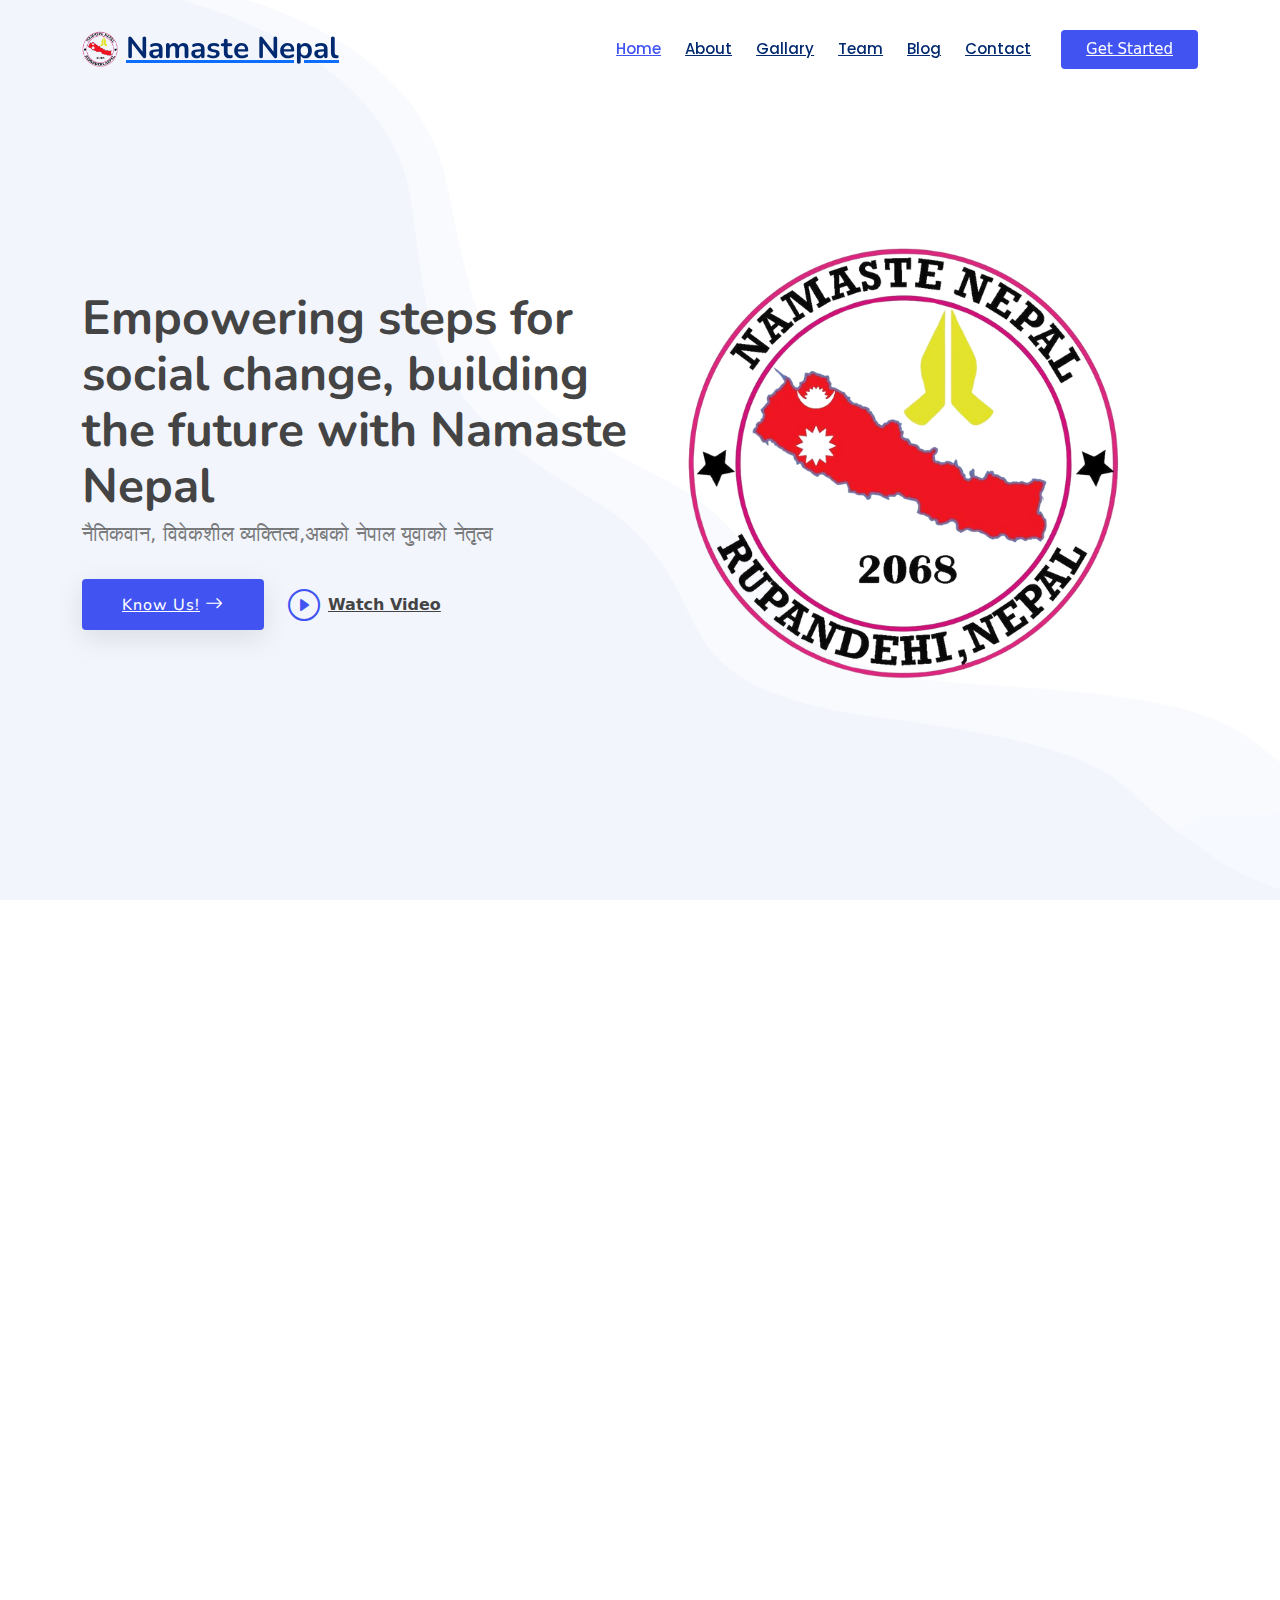
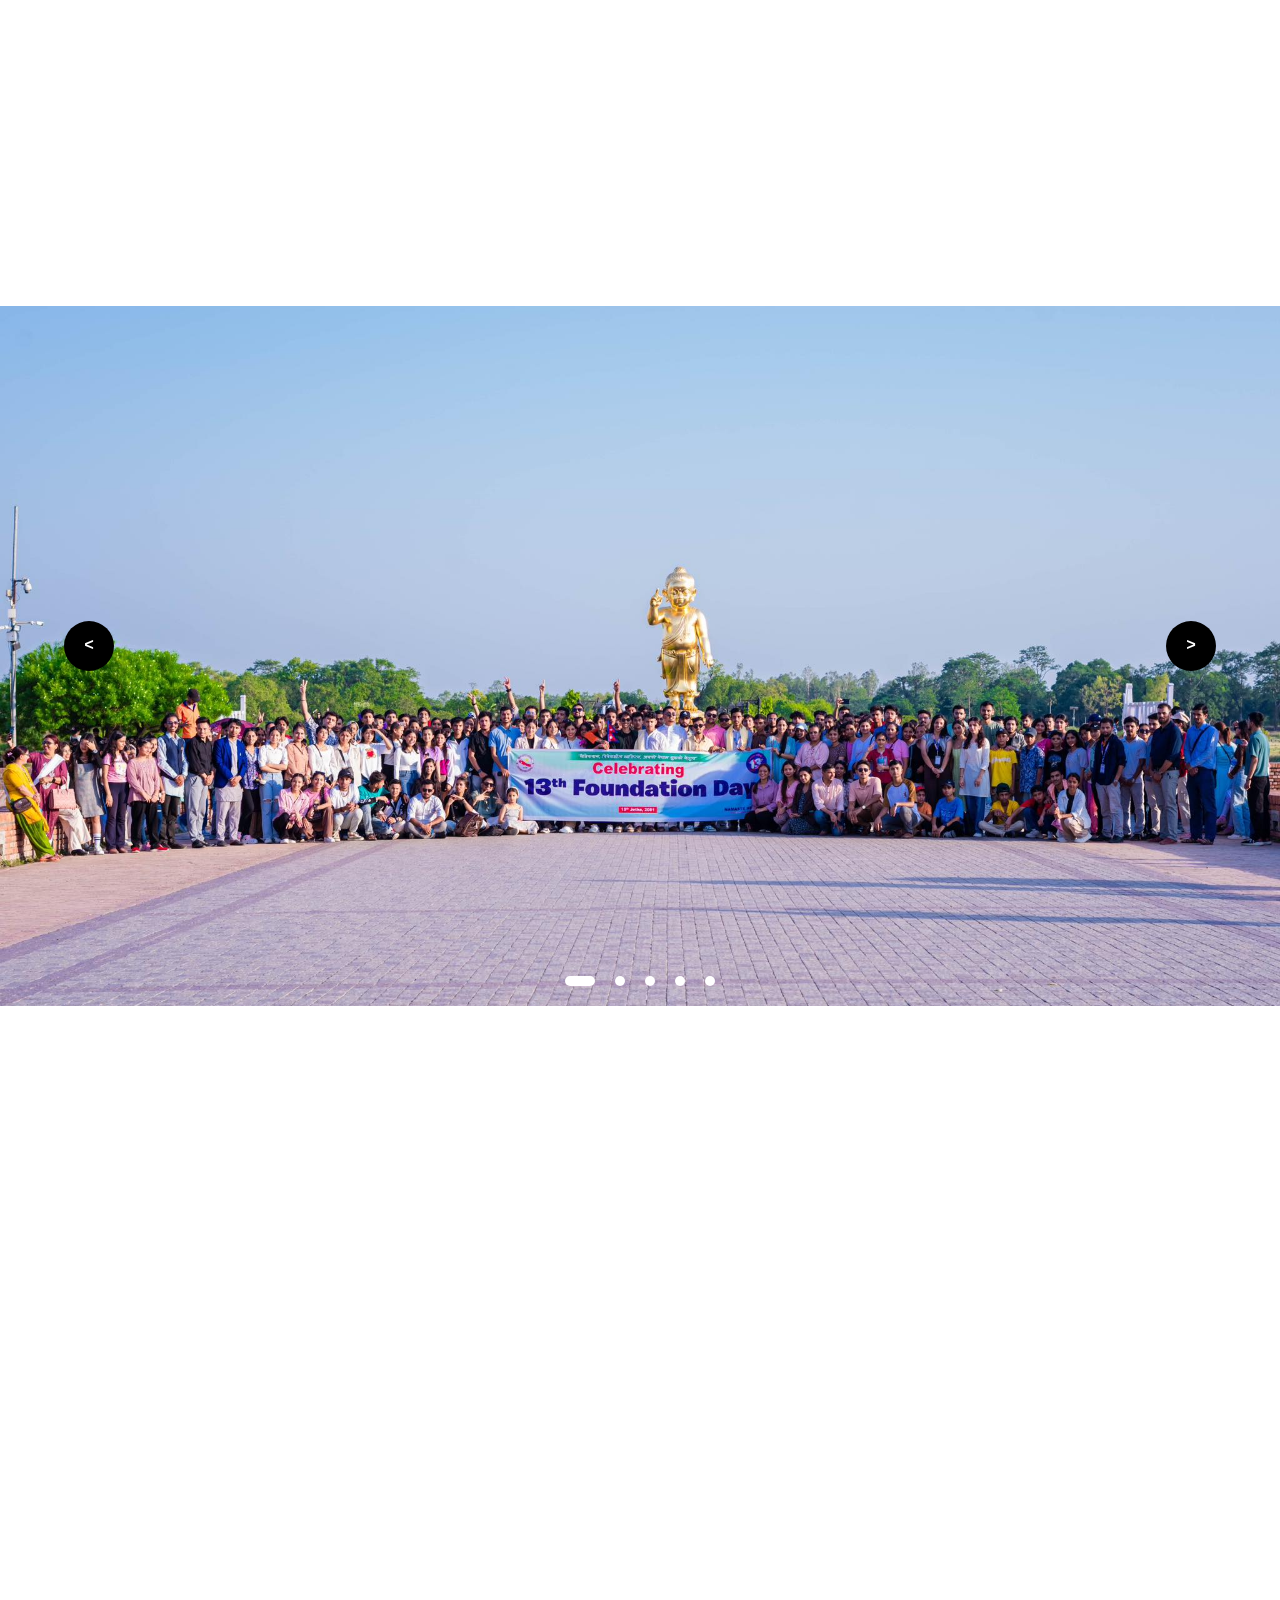
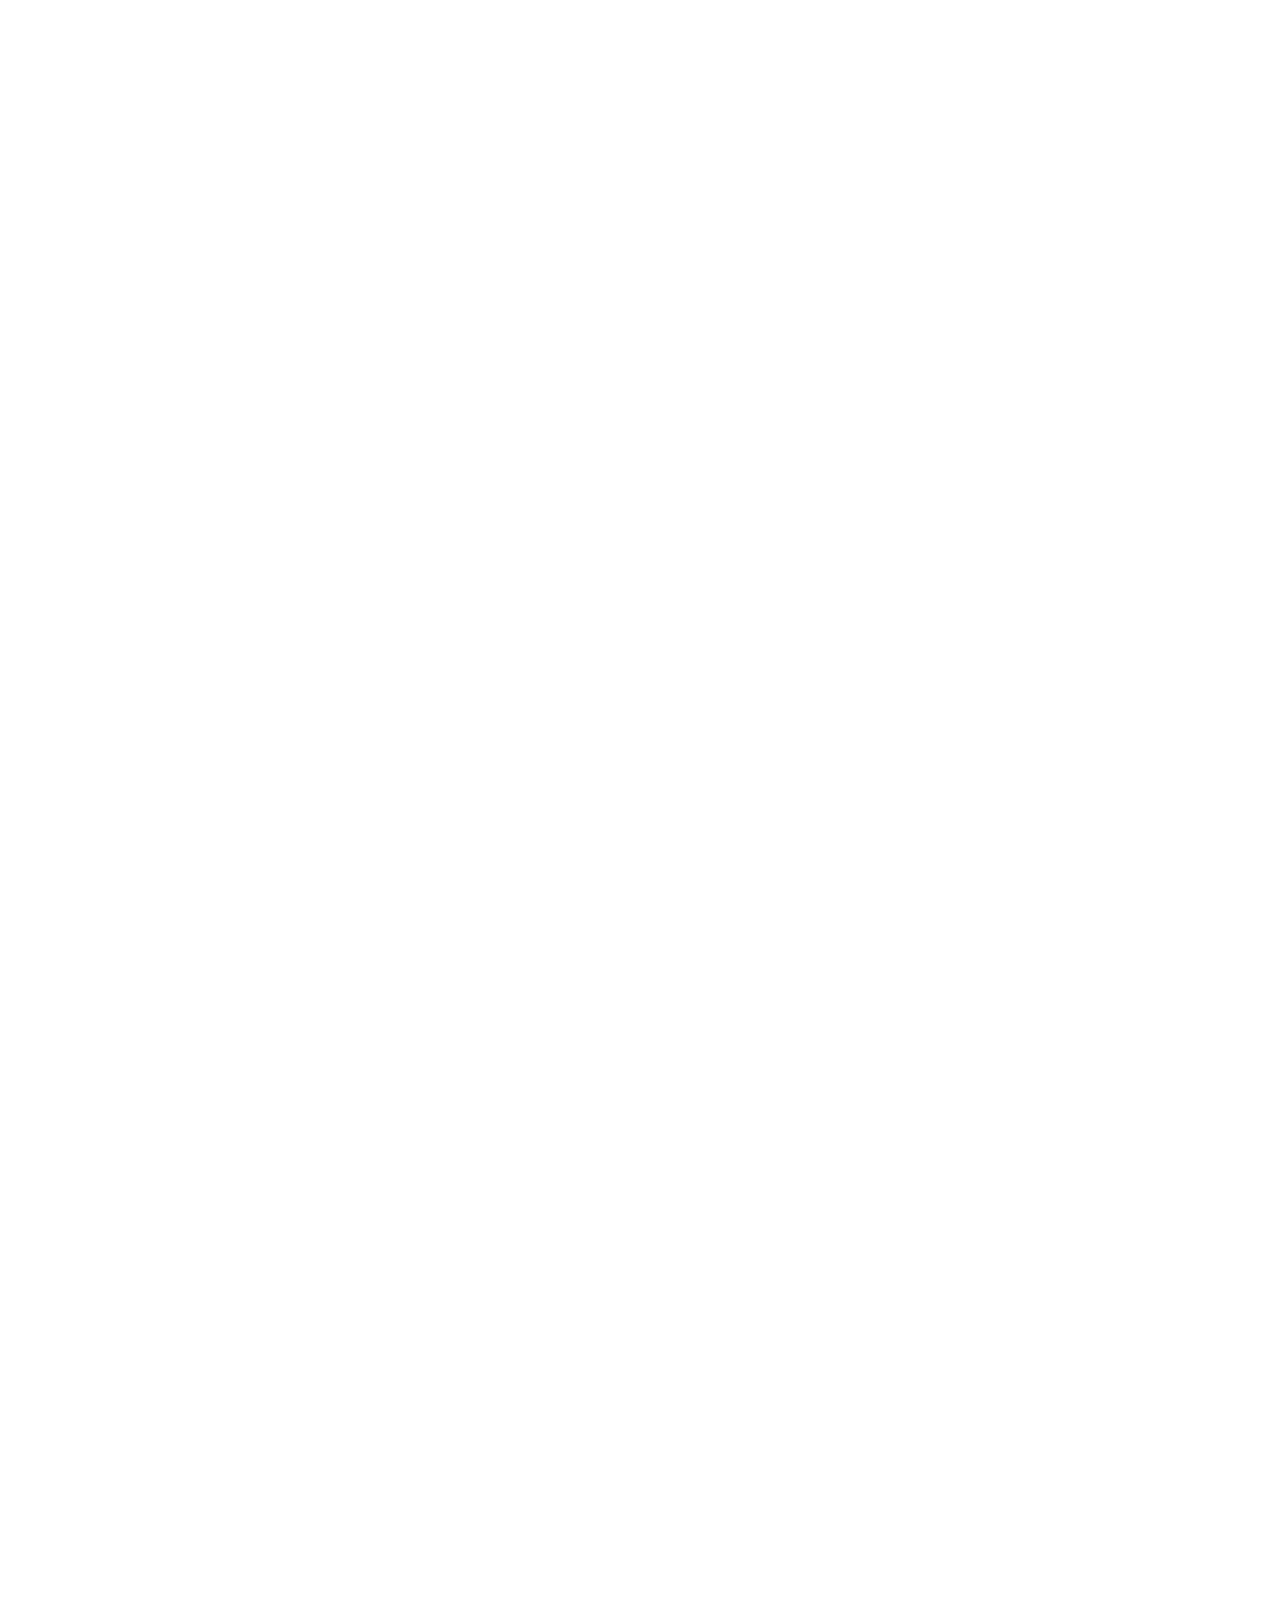
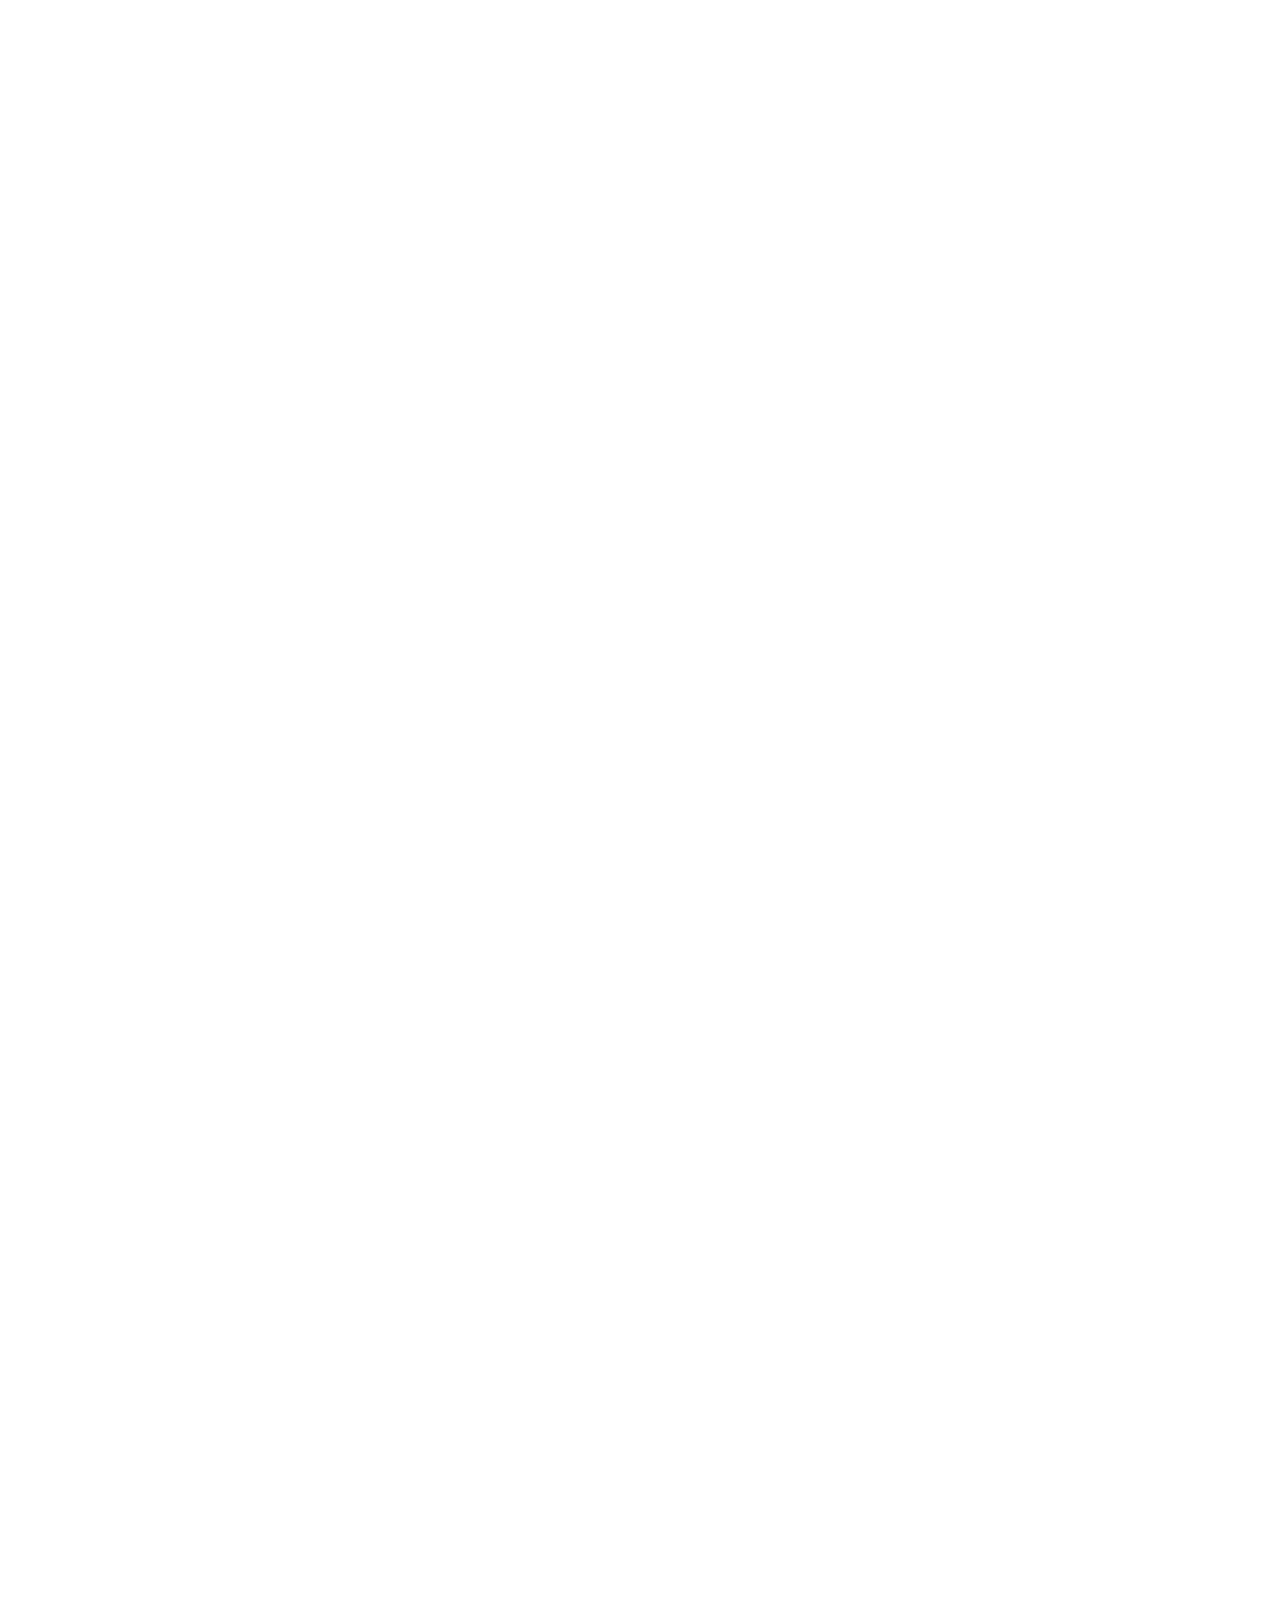
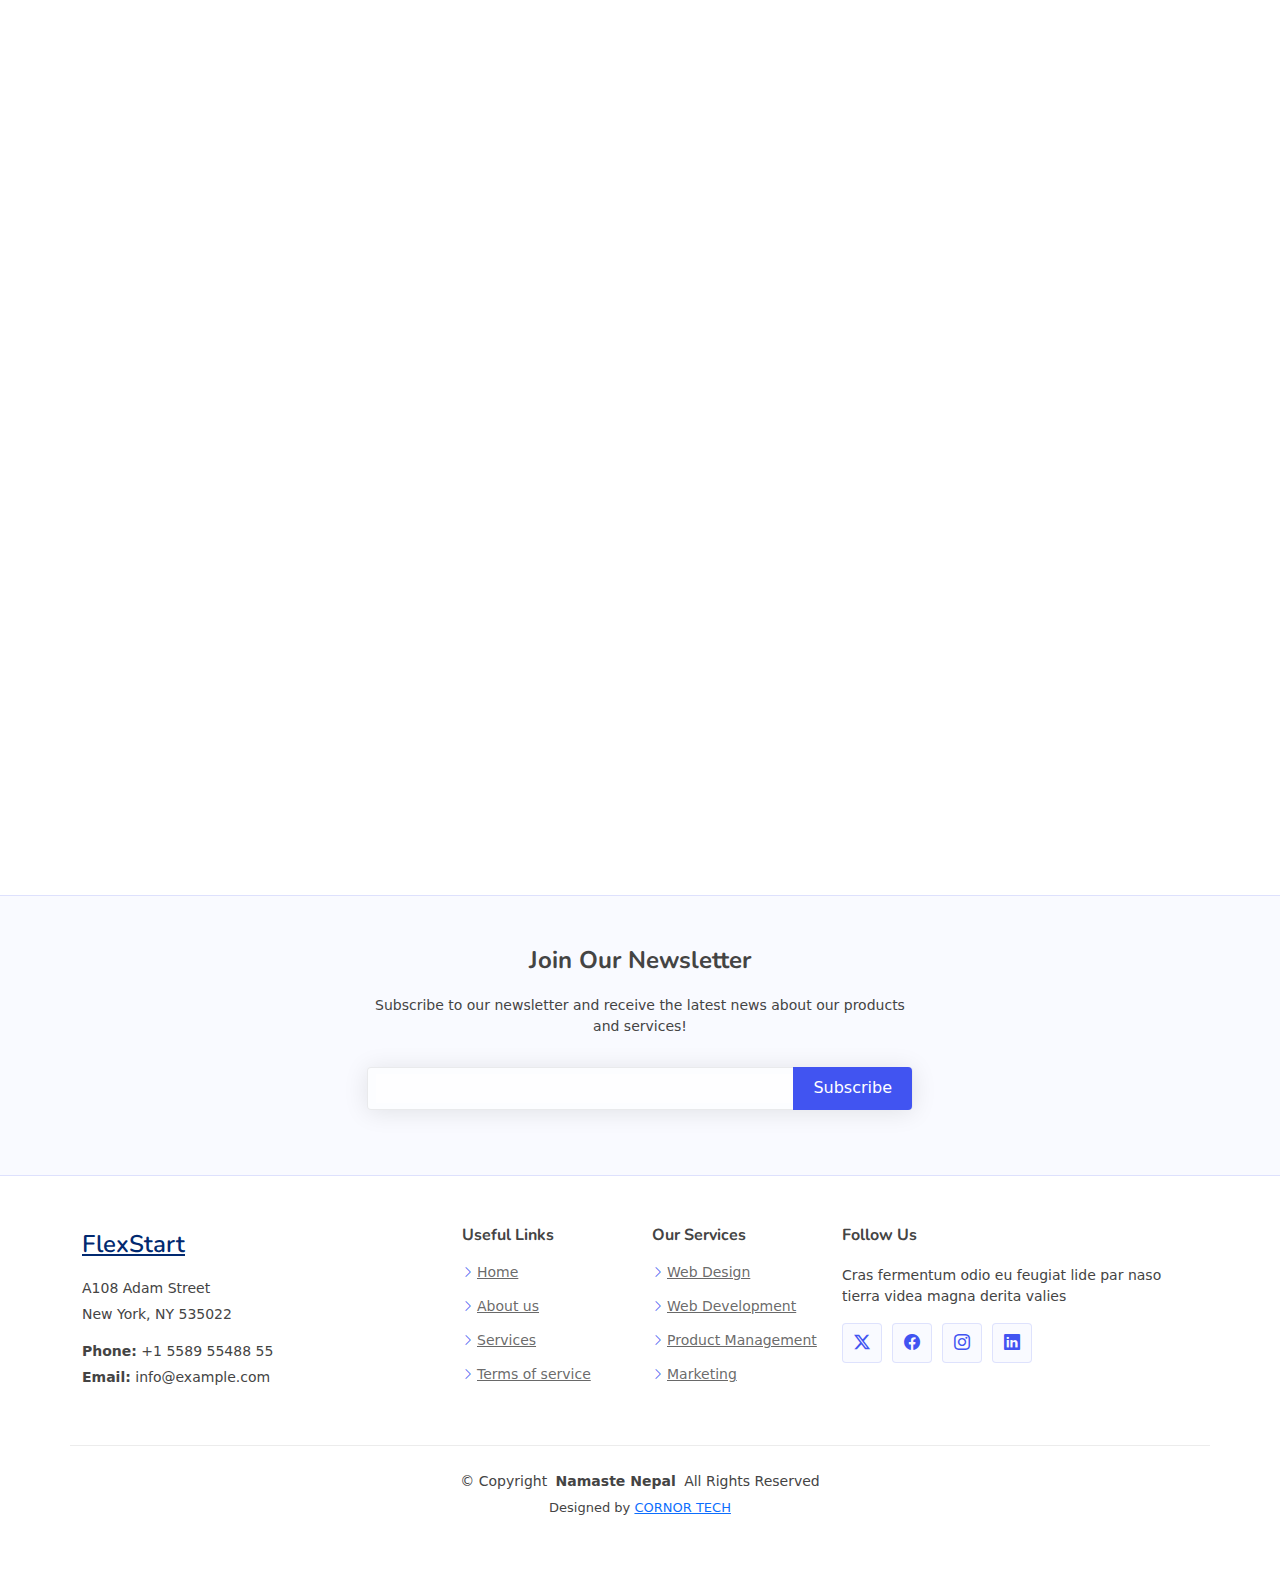
==== index.html @ 4a2095fa "Main" ====
<!DOCTYPE html>
<html lang="en">

<head>
  <meta charset="utf-8">
  <meta content="width=device-width, initial-scale=1.0" name="viewport">
  <title>Namaste Nepal (नमस्ते नेपाल)</title>
  <meta name="description" content="">
  <meta name="keywords" content="">

  <!-- Favicons -->
  <link href="assets/img/Namaste Nepal Transparent.png" rel="icon">
  <link href="assets/img/Namaste Nepal Transparent.png" rel="apple-touch-icon">

  <!-- Fonts -->
  <link href="https://fonts.googleapis.com" rel="preconnect">
  <link href="https://fonts.gstatic.com" rel="preconnect" crossorigin>
  <link rel="preconnect" href="https://fonts.googleapis.com">
<link rel="preconnect" href="https://fonts.gstatic.com" crossorigin>
<link href="https://fonts.googleapis.com/css2?family=Tiro+Devanagari+Sanskrit:ital@0;1&display=swap" rel="stylesheet">
  <link href="https://fonts.googleapis.com/css2?family=Roboto:ital,wght@0,100;0,300;0,400;0,500;0,700;0,900;1,100;1,300;1,400;1,500;1,700;1,900&family=Poppins:ital,wght@0,100;0,200;0,300;0,400;0,500;0,600;0,700;0,800;0,900;1,100;1,200;1,300;1,400;1,500;1,600;1,700;1,800;1,900&family=Nunito:ital,wght@0,200;0,300;0,400;0,500;0,600;0,700;0,800;0,900;1,200;1,300;1,400;1,500;1,600;1,700;1,800;1,900&display=swap" rel="stylesheet">

  <!-- Vendor CSS Files -->
  <link href="assets/vendor/bootstrap/css/bootstrap.min.css" rel="stylesheet">
  <link href="assets/vendor/bootstrap-icons/bootstrap-icons.css" rel="stylesheet">
  <link href="assets/vendor/aos/aos.css" rel="stylesheet">
  <link href="assets/vendor/glightbox/css/glightbox.min.css" rel="stylesheet">
  <link href="assets/vendor/swiper/swiper-bundle.min.css" rel="stylesheet">

  <!-- Main CSS File -->
  <link href="assets/css/main.css" rel="stylesheet">
  <link href="https://cdn.jsdelivr.net/npm/bootstrap@5.3.0/dist/css/bootstrap.min.css" rel="stylesheet">
</head>

<body class="index-page">

  <header id="header" class="header d-flex align-items-center fixed-top">
    <div class="container-fluid container-xl position-relative d-flex align-items-center">

      <a href="index.html" class="logo d-flex align-items-center me-auto">
        <!-- Uncomment the line below if you also wish to use an image logo -->
        <img src="assets/img/Namaste Nepal Transparent.png" alt="">
        <h1 class="sitename">Namaste Nepal</h1>
      </a>

      <nav id="navmenu" class="navmenu">
        <ul>
          <li><a href="#hero" class="active">Home<br></a></li>
          <li><a href="#about">About</a></li>
          <li><a href="#gallary">Gallary</a></li>
          <li><a href="#team">Team</a></li>
          <li><a href="#recent-posts">Blog</a></li>
         
          <li><a href="#contact">Contact</a></li>
        </ul>
        <i class="mobile-nav-toggle d-xl-none bi bi-list"></i>
      </nav>

      <a class="btn-getstarted flex-md-shrink-0" href="index.html#about">Get Started</a>

    </div>
  </header>
  
  <main class="main">

    <!-- Hero Section -->
    <section id="hero" class="hero section">

      <div class="container">
        <div class="row gy-4">
          <div class="col-lg-6 order-2 order-lg-1 d-flex flex-column justify-content-center">
            <h1 data-aos="fade-up">Empowering steps for social change, building the future with Namaste Nepal</h1>
            <p data-aos="fade-up" data-aos-delay="100">नैतिकवान, विवेकशील व्यक्तित्व,अबको नेपाल युवाको नेतृत्व</p>
            <div class="d-flex flex-column flex-md-row" data-aos="fade-up" data-aos-delay="200">
              <a href="#about" class="btn-get-started">Know Us! <i class="bi bi-arrow-right"></i></a>
              <a href="https://www.youtube.com/watch?v=edh68i2-ChY" class="glightbox btn-watch-video d-flex align-items-center justify-content-center ms-0 ms-md-4 mt-4 mt-md-0"><i class="bi bi-play-circle"></i><span>Watch Video</span></a>
            </div>
          </div>
          <div class="col-lg-6 order-1 order-lg-2 hero-img" data-aos="zoom-out">
            <img src="assets/img/Namaste Nepal Main.png" class="img-fluid animated" alt="">
          </div>
        </div>
      </div>

    </section><!-- /Hero Section -->

  
        
    <section id="about" class="about section">

      <div class="container" data-aos="fade-up">
        <div class="row gx-0">

          <div class="col-lg-6 d-flex flex-column justify-content-center" data-aos="fade-up" data-aos-delay="200">
            <div class="content">
              <h3>How we are here?</h3>
              <h2>What's Namaste Nepal's <strong>History</strong> </h2>
              <p>
                Lorem ipsum dolor sit amet, consectetur adipisicing elit. Dicta atque incidunt ducimus facere perferendis voluptas eaque soluta saepe cum a voluptatem, esse reprehenderit omnis repellendus minima delectus! Ea dicta minima minus quis sequi, sint dolorem iste voluptatem distinctio possimus quidem maiores reiciendis. Nemo, odit eius! Culpa optio officiis consequuntur ut!
              </p>
              <div class="text-center text-lg-start">
                <a href="#" class="btn-read-more d-inline-flex align-items-center justify-content-center align-self-center">
                  <span>Read More</span>
                  <i class="bi bi-arrow-right"></i>
                </a>
              </div>
            </div>
          </div>

          <div class="col-lg-6 d-flex align-items-center" data-aos="zoom-out" data-aos-delay="200">
            <img src="assets/img/about.jpg" class="img-fluid" alt="">
          </div>

        </div>
      </div>

    </section><!-- /About Section -->

   

    <!-- Stats Section -->
    <section id="stats" class="stats section">

      <div class="container" data-aos="fade-up" data-aos-delay="100">

        <div class="row gy-4">

          <div class="col-lg-3 col-md-6">
            <div class="stats-item d-flex align-items-center w-100 h-100">
              <i class="bi bi-calendar-event-fill"></i>
              <div>
                <span data-purecounter-start="0" data-purecounter-end="30" data-purecounter-duration="1" class="purecounter"></span>
                <p>Programs Organized</p>
              </div>
            </div>
          </div><!-- End Stats Item -->

          <div class="col-lg-3 col-md-6">
            <div class="stats-item d-flex align-items-center w-100 h-100">
              <i class="bi bi-geo-alt-fill" style="color: #ee6c20;"></i>
              <div>
                <span data-purecounter-start="0" data-purecounter-end="7" data-purecounter-duration="1" class="purecounter"></span>
                <p>All over world!</p>
              </div>
            </div>
          </div><!-- End Stats Item -->

          <div class="col-lg-3 col-md-6">
            <div class="stats-item d-flex align-items-center w-100 h-100">
              <i class="bi bi-headset color-green flex-shrink-0" style="color: #15be56;"></i>
              <div>
                <span data-purecounter-start="0" data-purecounter-end="1463" data-purecounter-duration="1" class="purecounter"></span>
                <p>Years of experience</p>
              </div>
            </div>
          </div><!-- End Stats Item -->

          <div class="col-lg-3 col-md-6">
            <div class="stats-item d-flex align-items-center w-100 h-100">
              <i class="bi bi-people color-pink flex-shrink-0" style="color: #bb0852;"></i>
              <div>
                <span data-purecounter-start="0" data-purecounter-end="15" data-purecounter-duration="1" class="purecounter"></span>
                <p>Club Members</p>
              </div>
            </div>
          </div><!-- End Stats Item -->

        </div>

      </div>

    </section><!-- /Stats Section -->


    <!-- Gallary Section -->

    <section id="gallary" class="Gallary section">

            <!-- Section Title -->
            <div class="container section-title" data-aos="fade-up">
              <h2>Gallary</h2>
              <p>Some gilimpse of our events!<br></p>
            </div><!-- End Section Title -->

    <div class="slider">
      <div class="list">
        <div class="item">
          <img src="assets/img/Gallary/1.jpg" alt="">
      </div>
      <div class="item">
        <img src="assets/img/Gallary/2.jpg" alt="">
    </div>
    <div class="item">
      <img src="assets/img/Gallary/3.jpg" alt="">
  </div>
  <div class="item">
    <img src="assets/img/Gallary/4.jpg" alt="">
</div>
<div class="item">
  <img src="assets/img/Gallary/5.jpg" alt="">
</div>
<div class="item">
  <img src="assets/img/Gallary/6.jpg" alt="">
</div>
<div class="item">
  <img src="assets/img/Gallary/7.jpg" alt="">
</div>
<div class="item">
  <img src="assets/img/Gallary/8.jpg" alt="">
</div>
<div class="item">
  <img src="assets/img/Gallary/9.jpg" alt="">
</div>
<div class="item">
  <img src="assets/img/Gallary/10.jpg" alt="">
</div>

      </div>
      <div class="buttons">
          <button id="prev"> < </button>
          <button id="next"> > </button>
      </div>
      <ul class="dots">
          <li class="active"></li>
          <li></li>
          <li></li>
          <li></li>
          <li></li>
      </ul>
  </div>

  <!-- /Gallary Section -->

    <!-- Features Section -->
    <section id="features" class="features section">

      <!-- Section Title -->
      <div class="container section-title" data-aos="fade-up">
        <h2>Why us!</h2>
        <p>Why Namaste Nepal?<br></p>
      </div><!-- End Section Title -->

      <div class="container">

        <div class="row gy-5">

          <div class="col-xl-6" data-aos="zoom-out" data-aos-delay="100">
            <img src="assets/img/features.png" class="img-fluid" alt="">
          </div>

          <div class="col-xl-6 d-flex">
            <div class="row align-self-center gy-4">

              <div class="col-md-6" data-aos="fade-up" data-aos-delay="200">
                <div class="feature-box d-flex align-items-center">
                  <i class="bi bi-check"></i>
                  <h3>Personal Development </h3>
                </div>
              </div><!-- End Feature Item -->

              <div class="col-md-6" data-aos="fade-up" data-aos-delay="300">
                <div class="feature-box d-flex align-items-center">
                  <i class="bi bi-check"></i>
                  <h3>hello world</h3>
                </div>
              </div><!-- End Feature Item -->

              <div class="col-md-6" data-aos="fade-up" data-aos-delay="400">
                <div class="feature-box d-flex align-items-center">
                  <i class="bi bi-check"></i>
                  <h3>Volup amet volupt</h3>
                </div>
              </div><!-- End Feature Item -->

              <div class="col-md-6" data-aos="fade-up" data-aos-delay="500">
                <div class="feature-box d-flex align-items-center">
                  <i class="bi bi-check"></i>
                  <h3>Rerum omnis sint</h3>
                </div>
              </div><!-- End Feature Item -->

              <div class="col-md-6" data-aos="fade-up" data-aos-delay="600">
                <div class="feature-box d-flex align-items-center">
                  <i class="bi bi-check"></i>
                  <h3>Alias possimus</h3>
                </div>
              </div><!-- End Feature Item -->

              <div class="col-md-6" data-aos="fade-up" data-aos-delay="700">
                <div class="feature-box d-flex align-items-center">
                  <i class="bi bi-check"></i>
                  <h3>Repellendus molli</h3>
                </div>
              </div><!-- End Feature Item -->

            </div>
          </div>

        </div>

      </div>

    </section><!-- /Features Section -->
    <!-- Faq Section -->
    <section id="faq" class="faq section">

      <!-- Section Title -->
      <div class="container section-title" data-aos="fade-up">
        <h2>F.A.Q</h2>
        <p>Frequently Asked Questions</p>
      </div><!-- End Section Title -->

      <div class="container">

        <div class="row">

          <div class="col-lg-6" data-aos="fade-up" data-aos-delay="100">

            <div class="faq-container">

              <div class="faq-item faq-active">
                <h3>Non consectetur a erat nam at lectus urna duis?</h3>
                <div class="faq-content">
                  <p>Feugiat pretium nibh ipsum consequat. Tempus iaculis urna id volutpat lacus laoreet non curabitur gravida. Venenatis lectus magna fringilla urna porttitor rhoncus dolor purus non.</p>
                </div>
                <i class="faq-toggle bi bi-chevron-right"></i>
              </div><!-- End Faq item-->

              <div class="faq-item">
                <h3>Feugiat scelerisque varius morbi enim nunc faucibus a pellentesque?</h3>
                <div class="faq-content">
                  <p>Dolor sit amet consectetur adipiscing elit pellentesque habitant morbi. Id interdum velit laoreet id donec ultrices. Fringilla phasellus faucibus scelerisque eleifend donec pretium. Est pellentesque elit ullamcorper dignissim. Mauris ultrices eros in cursus turpis massa tincidunt dui.</p>
                </div>
                <i class="faq-toggle bi bi-chevron-right"></i>
              </div><!-- End Faq item-->

              <div class="faq-item">
                <h3>Dolor sit amet consectetur adipiscing elit pellentesque?</h3>
                <div class="faq-content">
                  <p>Eleifend mi in nulla posuere sollicitudin aliquam ultrices sagittis orci. Faucibus pulvinar elementum integer enim. Sem nulla pharetra diam sit amet nisl suscipit. Rutrum tellus pellentesque eu tincidunt. Lectus urna duis convallis convallis tellus. Urna molestie at elementum eu facilisis sed odio morbi quis</p>
                </div>
                <i class="faq-toggle bi bi-chevron-right"></i>
              </div><!-- End Faq item-->

            </div>

          </div><!-- End Faq Column-->

          <div class="col-lg-6" data-aos="fade-up" data-aos-delay="200">

            <div class="faq-container">

              <div class="faq-item">
                <h3>Ac odio tempor orci dapibus. Aliquam eleifend mi in nulla?</h3>
                <div class="faq-content">
                  <p>Dolor sit amet consectetur adipiscing elit pellentesque habitant morbi. Id interdum velit laoreet id donec ultrices. Fringilla phasellus faucibus scelerisque eleifend donec pretium. Est pellentesque elit ullamcorper dignissim. Mauris ultrices eros in cursus turpis massa tincidunt dui.</p>
                </div>
                <i class="faq-toggle bi bi-chevron-right"></i>
              </div><!-- End Faq item-->

              <div class="faq-item">
                <h3>Tempus quam pellentesque nec nam aliquam sem et tortor consequat?</h3>
                <div class="faq-content">
                  <p>Molestie a iaculis at erat pellentesque adipiscing commodo. Dignissim suspendisse in est ante in. Nunc vel risus commodo viverra maecenas accumsan. Sit amet nisl suscipit adipiscing bibendum est. Purus gravida quis blandit turpis cursus in</p>
                </div>
                <i class="faq-toggle bi bi-chevron-right"></i>
              </div><!-- End Faq item-->

              <div class="faq-item">
                <h3>Perspiciatis quod quo quos nulla quo illum ullam?</h3>
                <div class="faq-content">
                  <p>Enim ea facilis quaerat voluptas quidem et dolorem. Quis et consequatur non sed in suscipit sequi. Distinctio ipsam dolore et.</p>
                </div>
                <i class="faq-toggle bi bi-chevron-right"></i>
              </div><!-- End Faq item-->

            </div>

          </div><!-- End Faq Column-->

        </div>

      </div>

    </section><!-- /Faq Section -->

    </section><!-- /Portfolio Section -->

    <!-- Testimonials Section -->
    <section id="testimonials" class="testimonials section">

      <!-- Section Title -->
      <div class="container section-title" data-aos="fade-up">
        <h2>Testimonials</h2>
        <p>What they are saying about us<br></p>
      </div><!-- End Section Title -->

      <div class="container" data-aos="fade-up" data-aos-delay="100">

        <div class="swiper init-swiper">
          <script type="application/json" class="swiper-config">
            {
              "loop": true,
              "speed": 600,
              "autoplay": {
                "delay": 5000
              },
              "slidesPerView": "auto",
              "pagination": {
                "el": ".swiper-pagination",
                "type": "bullets",
                "clickable": true
              },
              "breakpoints": {
                "320": {
                  "slidesPerView": 1,
                  "spaceBetween": 40
                },
                "1200": {
                  "slidesPerView": 3,
                  "spaceBetween": 1
                }
              }
            }
          </script>
          <div class="swiper-wrapper">

            <div class="swiper-slide">
              <div class="testimonial-item">
                <div class="stars">
                  <i class="bi bi-star-fill"></i><i class="bi bi-star-fill"></i><i class="bi bi-star-fill"></i><i class="bi bi-star-fill"></i><i class="bi bi-star-fill"></i>
                </div>
                <p>
                  Proin iaculis purus consequat sem cure digni ssim donec porttitora entum suscipit rhoncus. Accusantium quam, ultricies eget id, aliquam eget nibh et. Maecen aliquam, risus at semper.
                </p>
                <div class="profile mt-auto">
                  <img src="assets/img/testimonials/testimonials-1.jpg" class="testimonial-img" alt="">
                  <h3>Saul Goodman</h3>
                  <h4>Ceo &amp; Founder</h4>
                </div>
              </div>
            </div><!-- End testimonial item -->

            <div class="swiper-slide">
              <div class="testimonial-item">
                <div class="stars">
                  <i class="bi bi-star-fill"></i><i class="bi bi-star-fill"></i><i class="bi bi-star-fill"></i><i class="bi bi-star-fill"></i><i class="bi bi-star-fill"></i>
                </div>
                <p>
                  Export tempor illum tamen malis malis eram quae irure esse labore quem cillum quid cillum eram malis quorum velit fore eram velit sunt aliqua noster fugiat irure amet legam anim culpa.
                </p>
                <div class="profile mt-auto">
                  <img src="assets/img/testimonials/testimonials-2.jpg" class="testimonial-img" alt="">
                  <h3>Sara Wilsson</h3>
                  <h4>Designer</h4>
                </div>
              </div>
            </div><!-- End testimonial item -->

            <div class="swiper-slide">
              <div class="testimonial-item">
                <div class="stars">
                  <i class="bi bi-star-fill"></i><i class="bi bi-star-fill"></i><i class="bi bi-star-fill"></i><i class="bi bi-star-fill"></i><i class="bi bi-star-fill"></i>
                </div>
                <p>
                  Enim nisi quem export duis labore cillum quae magna enim sint quorum nulla quem veniam duis minim tempor labore quem eram duis noster aute amet eram fore quis sint minim.
                </p>
                <div class="profile mt-auto">
                  <img src="assets/img/testimonials/testimonials-3.jpg" class="testimonial-img" alt="">
                  <h3>Jena Karlis</h3>
                  <h4>Store Owner</h4>
                </div>
              </div>
            </div><!-- End testimonial item -->

            <div class="swiper-slide">
              <div class="testimonial-item">
                <div class="stars">
                  <i class="bi bi-star-fill"></i><i class="bi bi-star-fill"></i><i class="bi bi-star-fill"></i><i class="bi bi-star-fill"></i><i class="bi bi-star-fill"></i>
                </div>
                <p>
                  Fugiat enim eram quae cillum dolore dolor amet nulla culpa multos export minim fugiat minim velit minim dolor enim duis veniam ipsum anim magna sunt elit fore quem dolore labore illum veniam.
                </p>
                <div class="profile mt-auto">
                  <img src="assets/img/testimonials/testimonials-4.jpg" class="testimonial-img" alt="">
                  <h3>Matt Brandon</h3>
                  <h4>Freelancer</h4>
                </div>
              </div>
            </div><!-- End testimonial item -->

            <div class="swiper-slide">
              <div class="testimonial-item">
                <div class="stars">
                  <i class="bi bi-star-fill"></i><i class="bi bi-star-fill"></i><i class="bi bi-star-fill"></i><i class="bi bi-star-fill"></i><i class="bi bi-star-fill"></i>
                </div>
                <p>
                  Quis quorum aliqua sint quem legam fore sunt eram irure aliqua veniam tempor noster veniam enim culpa labore duis sunt culpa nulla illum cillum fugiat legam esse veniam culpa fore nisi cillum quid.
                </p>
                <div class="profile mt-auto">
                  <img src="assets/img/testimonials/testimonials-5.jpg" class="testimonial-img" alt="">
                  <h3>John Larson</h3>
                  <h4>Entrepreneur</h4>
                </div>
              </div>
            </div><!-- End testimonial item -->

          </div>
          <div class="swiper-pagination"></div>
        </div>

      </div>

    </section><!-- /Testimonials Section -->

    <!-- Team Section -->
    <section id="team" class="team section">

      <!-- Section Title -->
      <div class="container section-title" data-aos="fade-up">
        <h2>Team</h2>
        <p>Our hard working team</p>
      </div><!-- End Section Title -->

      <div class="container">

        <div class="row gy-4">

          <div class="col-lg-3 col-md-6 d-flex align-items-stretch" data-aos="fade-up" data-aos-delay="100">
            <div class="team-member">
              <div class="member-img">
                <img src="assets/img/team/team-1.jpg" class="img-fluid" alt="">
                <div class="social">
                  <a href=""><i class="bi bi-twitter-x"></i></a>
                  <a href=""><i class="bi bi-facebook"></i></a>
                  <a href=""><i class="bi bi-instagram"></i></a>
                  <a href=""><i class="bi bi-linkedin"></i></a>
                </div>
              </div>
              <div class="member-info">
                <h4>Walter White</h4>
                <span>Chief Executive Officer</span>
                <p>Velit aut quia fugit et et. Dolorum ea voluptate vel tempore tenetur ipsa quae aut. Ipsum exercitationem iure minima enim corporis et voluptate.</p>
              </div>
            </div>
          </div><!-- End Team Member -->

          <div class="col-lg-3 col-md-6 d-flex align-items-stretch" data-aos="fade-up" data-aos-delay="200">
            <div class="team-member">
              <div class="member-img">
                <img src="assets/img/team/team-2.jpg" class="img-fluid" alt="">
                <div class="social">
                  <a href=""><i class="bi bi-twitter-x"></i></a>
                  <a href=""><i class="bi bi-facebook"></i></a>
                  <a href=""><i class="bi bi-instagram"></i></a>
                  <a href=""><i class="bi bi-linkedin"></i></a>
                </div>
              </div>
              <div class="member-info">
                <h4>Sarah Jhonson</h4>
                <span>Product Manager</span>
                <p>Quo esse repellendus quia id. Est eum et accusantium pariatur fugit nihil minima suscipit corporis. Voluptate sed quas reiciendis animi neque sapiente.</p>
              </div>
            </div>
          </div><!-- End Team Member -->

          <div class="col-lg-3 col-md-6 d-flex align-items-stretch" data-aos="fade-up" data-aos-delay="300">
            <div class="team-member">
              <div class="member-img">
                <img src="assets/img/team/team-3.jpg" class="img-fluid" alt="">
                <div class="social">
                  <a href=""><i class="bi bi-twitter-x"></i></a>
                  <a href=""><i class="bi bi-facebook"></i></a>
                  <a href=""><i class="bi bi-instagram"></i></a>
                  <a href=""><i class="bi bi-linkedin"></i></a>
                </div>
              </div>
              <div class="member-info">
                <h4>William Anderson</h4>
                <span>CTO</span>
                <p>Vero omnis enim consequatur. Voluptas consectetur unde qui molestiae deserunt. Voluptates enim aut architecto porro aspernatur molestiae modi.</p>
              </div>
            </div>
          </div><!-- End Team Member -->

          <div class="col-lg-3 col-md-6 d-flex align-items-stretch" data-aos="fade-up" data-aos-delay="400">
            <div class="team-member">
              <div class="member-img">
                <img src="assets/img/team/team-4.jpg" class="img-fluid" alt="">
                <div class="social">
                  <a href=""><i class="bi bi-twitter-x"></i></a>
                  <a href=""><i class="bi bi-facebook"></i></a>
                  <a href=""><i class="bi bi-instagram"></i></a>
                  <a href=""><i class="bi bi-linkedin"></i></a>
                </div>
              </div>
              <div class="member-info">
                <h4>Amanda Jepson</h4>
                <span>Accountant</span>
                <p>Rerum voluptate non adipisci animi distinctio et deserunt amet voluptas. Quia aut aliquid doloremque ut possimus ipsum officia.</p>
              </div>
            </div>
          </div><!-- End Team Member -->

        </div>

      </div>

    </section><!-- /Team Section -->

    <!-- Clients Section -->
    <section id="clients" class="clients section">

      <!-- Section Title -->
      <div class="container section-title" data-aos="fade-up">
        <h2>Clients</h2>
        <p>We work with best clients<br></p>
      </div><!-- End Section Title -->

      <div class="container" data-aos="fade-up" data-aos-delay="100">

        <div class="swiper init-swiper">
          <script type="application/json" class="swiper-config">
            {
              "loop": true,
              "speed": 600,
              "autoplay": {
                "delay": 5000
              },
              "slidesPerView": "auto",
              "pagination": {
                "el": ".swiper-pagination",
                "type": "bullets",
                "clickable": true
              },
              "breakpoints": {
                "320": {
                  "slidesPerView": 2,
                  "spaceBetween": 40
                },
                "480": {
                  "slidesPerView": 3,
                  "spaceBetween": 60
                },
                "640": {
                  "slidesPerView": 4,
                  "spaceBetween": 80
                },
                "992": {
                  "slidesPerView": 6,
                  "spaceBetween": 120
                }
              }
            }
          </script>
          <div class="swiper-wrapper align-items-center">
            <div class="swiper-slide"><img src="assets/img/clients/client-1.png" class="img-fluid" alt=""></div>
            <div class="swiper-slide"><img src="assets/img/clients/client-2.png" class="img-fluid" alt=""></div>
            <div class="swiper-slide"><img src="assets/img/clients/client-3.png" class="img-fluid" alt=""></div>
            <div class="swiper-slide"><img src="assets/img/clients/client-4.png" class="img-fluid" alt=""></div>
            <div class="swiper-slide"><img src="assets/img/clients/client-5.png" class="img-fluid" alt=""></div>
            <div class="swiper-slide"><img src="assets/img/clients/client-6.png" class="img-fluid" alt=""></div>
            <div class="swiper-slide"><img src="assets/img/clients/client-7.png" class="img-fluid" alt=""></div>
            <div class="swiper-slide"><img src="assets/img/clients/client-8.png" class="img-fluid" alt=""></div>
          </div>
          <div class="swiper-pagination"></div>
        </div>

      </div>

    </section><!-- /Clients Section -->

    <!-- Recent Posts Section -->
    <section id="recent-posts" class="recent-posts section">

      <!-- Section Title -->
      <div class="container section-title" data-aos="fade-up">
        <h2>Recent Posts</h2>
        <p>Recent posts form our Blog</p>
      </div><!-- End Section Title -->

      <div class="container">

        <div class="row gy-5">

          <div class="col-xl-4 col-md-6">
            <div class="post-item position-relative h-100" data-aos="fade-up" data-aos-delay="100">

              <div class="post-img position-relative overflow-hidden">
                <img src="assets/img/blog/blog-1.jpg" class="img-fluid" alt="">
                <span class="post-date">December 12</span>
              </div>

              <div class="post-content d-flex flex-column">

                <h3 class="post-title">Eum ad dolor et. Autem aut fugiat debitis</h3>

                <div class="meta d-flex align-items-center">
                  <div class="d-flex align-items-center">
                    <i class="bi bi-person"></i> <span class="ps-2">Julia Parker</span>
                  </div>
                  <span class="px-3 text-black-50">/</span>
                  <div class="d-flex align-items-center">
                    <i class="bi bi-folder2"></i> <span class="ps-2">Politics</span>
                  </div>
                </div>

                <hr>

                <a href="blog-details.html" class="readmore stretched-link"><span>Read More</span><i class="bi bi-arrow-right"></i></a>

              </div>

            </div>
          </div><!-- End post item -->

          <div class="col-xl-4 col-md-6">
            <div class="post-item position-relative h-100" data-aos="fade-up" data-aos-delay="200">

              <div class="post-img position-relative overflow-hidden">
                <img src="assets/img/blog/blog-2.jpg" class="img-fluid" alt="">
                <span class="post-date">July 17</span>
              </div>

              <div class="post-content d-flex flex-column">

                <h3 class="post-title">Et repellendus molestiae qui est sed omnis</h3>

                <div class="meta d-flex align-items-center">
                  <div class="d-flex align-items-center">
                    <i class="bi bi-person"></i> <span class="ps-2">Mario Douglas</span>
                  </div>
                  <span class="px-3 text-black-50">/</span>
                  <div class="d-flex align-items-center">
                    <i class="bi bi-folder2"></i> <span class="ps-2">Sports</span>
                  </div>
                </div>

                <hr>

                <a href="blog-details.html" class="readmore stretched-link"><span>Read More</span><i class="bi bi-arrow-right"></i></a>

              </div>

            </div>
          </div><!-- End post item -->

          <div class="col-xl-4 col-md-6" data-aos="fade-up" data-aos-delay="300">
            <div class="post-item position-relative h-100">

              <div class="post-img position-relative overflow-hidden">
                <img src="assets/img/blog/blog-3.jpg" class="img-fluid" alt="">
                <span class="post-date">September 05</span>
              </div>

              <div class="post-content d-flex flex-column">

                <h3 class="post-title">Quia assumenda est et veritati tirana ploder</h3>

                <div class="meta d-flex align-items-center">
                  <div class="d-flex align-items-center">
                    <i class="bi bi-person"></i> <span class="ps-2">Lisa Hunter</span>
                  </div>
                  <span class="px-3 text-black-50">/</span>
                  <div class="d-flex align-items-center">
                    <i class="bi bi-folder2"></i> <span class="ps-2">Economics</span>
                  </div>
                </div>

                <hr>

                <a href="blog-details.html" class="readmore stretched-link"><span>Read More</span><i class="bi bi-arrow-right"></i></a>

              </div>

            </div>
          </div><!-- End post item -->

        </div>

      </div>

    </section><!-- /Recent Posts Section -->

    <!-- Contact Section -->
    <section id="contact" class="contact section">

      <!-- Section Title -->
      <div class="container section-title" data-aos="fade-up">
        <h2>Contact</h2>
        <p>Contact Us</p>
      </div><!-- End Section Title -->

      <div class="container" data-aos="fade-up" data-aos-delay="100">

        <div class="row gy-4">

          <div class="col-lg-6">

            <div class="row gy-4">
              <div class="col-md-6">
                <div class="info-item" data-aos="fade" data-aos-delay="200">
                  <i class="bi bi-geo-alt"></i>
                  <h3>Address</h3>
                  <p>A108 Adam Street</p>
                  <p>New York, NY 535022</p>
                </div>
              </div><!-- End Info Item -->

              <div class="col-md-6">
                <div class="info-item" data-aos="fade" data-aos-delay="300">
                  <i class="bi bi-telephone"></i>
                  <h3>Call Us</h3>
                  <p>+1 5589 55488 55</p>
                  <p>+1 6678 254445 41</p>
                </div>
              </div><!-- End Info Item -->

              <div class="col-md-6">
                <div class="info-item" data-aos="fade" data-aos-delay="400">
                  <i class="bi bi-envelope"></i>
                  <h3>Email Us</h3>
                  <p>info@example.com</p>
                  <p>contact@example.com</p>
                </div>
              </div><!-- End Info Item -->

              <div class="col-md-6">
                <div class="info-item" data-aos="fade" data-aos-delay="500">
                  <i class="bi bi-clock"></i>
                  <h3>Open Hours</h3>
                  <p>Monday - Friday</p>
                  <p>9:00AM - 05:00PM</p>
                </div>
              </div><!-- End Info Item -->

            </div>

          </div>

          <div class="col-lg-6">
            <form action="forms/contact.php" method="post" class="php-email-form" data-aos="fade-up" data-aos-delay="200">
              <div class="row gy-4">

                <div class="col-md-6">
                  <input type="text" name="name" class="form-control" placeholder="Your Name" required="">
                </div>

                <div class="col-md-6 ">
                  <input type="email" class="form-control" name="email" placeholder="Your Email" required="">
                </div>

                <div class="col-12">
                  <input type="text" class="form-control" name="subject" placeholder="Subject" required="">
                </div>

                <div class="col-12">
                  <textarea class="form-control" name="message" rows="6" placeholder="Message" required=""></textarea>
                </div>

                <div class="col-12 text-center">
                  <div class="loading">Loading</div>
                  <div class="error-message"></div>
                  <div class="sent-message">Your message has been sent. Thank you!</div>

                  <button type="submit">Send Message</button>
                </div>

              </div>
            </form>
          </div><!-- End Contact Form -->

        </div>

      </div>

    </section><!-- /Contact Section -->

  </main>

  <footer id="footer" class="footer">

    <div class="footer-newsletter">
      <div class="container">
        <div class="row justify-content-center text-center">
          <div class="col-lg-6">
            <h4>Join Our Newsletter</h4>
            <p>Subscribe to our newsletter and receive the latest news about our products and services!</p>
            <form action="forms/newsletter.php" method="post" class="php-email-form">
              <div class="newsletter-form"><input type="email" name="email"><input type="submit" value="Subscribe"></div>
              <div class="loading">Loading</div>
              <div class="error-message"></div>
              <div class="sent-message">Your subscription request has been sent. Thank you!</div>
            </form>
          </div>
        </div>
      </div>
    </div>

    <div class="container footer-top">
      <div class="row gy-4">
        <div class="col-lg-4 col-md-6 footer-about">
          <a href="index.html" class="d-flex align-items-center">
            <span class="sitename">FlexStart</span>
          </a>
          <div class="footer-contact pt-3">
            <p>A108 Adam Street</p>
            <p>New York, NY 535022</p>
            <p class="mt-3"><strong>Phone:</strong> <span>+1 5589 55488 55</span></p>
            <p><strong>Email:</strong> <span>info@example.com</span></p>
          </div>
        </div>

        <div class="col-lg-2 col-md-3 footer-links">
          <h4>Useful Links</h4>
          <ul>
            <li><i class="bi bi-chevron-right"></i> <a href="#">Home</a></li>
            <li><i class="bi bi-chevron-right"></i> <a href="#">About us</a></li>
            <li><i class="bi bi-chevron-right"></i> <a href="#">Services</a></li>
            <li><i class="bi bi-chevron-right"></i> <a href="#">Terms of service</a></li>
          </ul>
        </div>

        <div class="col-lg-2 col-md-3 footer-links">
          <h4>Our Services</h4>
          <ul>
            <li><i class="bi bi-chevron-right"></i> <a href="#">Web Design</a></li>
            <li><i class="bi bi-chevron-right"></i> <a href="#">Web Development</a></li>
            <li><i class="bi bi-chevron-right"></i> <a href="#">Product Management</a></li>
            <li><i class="bi bi-chevron-right"></i> <a href="#">Marketing</a></li>
          </ul>
        </div>

        <div class="col-lg-4 col-md-12">
          <h4>Follow Us</h4>
          <p>Cras fermentum odio eu feugiat lide par naso tierra videa magna derita valies</p>
          <div class="social-links d-flex">
            <a href=""><i class="bi bi-twitter-x"></i></a>
            <a href=""><i class="bi bi-facebook"></i></a>
            <a href=""><i class="bi bi-instagram"></i></a>
            <a href=""><i class="bi bi-linkedin"></i></a>
          </div>
        </div>

      </div>
    </div>

    <div class="container copyright text-center mt-4">
      <p>© <span>Copyright</span> <strong class="px-1 sitename">Namaste Nepal</strong> <span>All Rights Reserved</span></p>
      <div class="credits">
        
        Designed by <a href="https://www.facebook.com/cornortech"> CORNOR TECH</a>
      </div>
    </div>

  </footer>

  <!-- Scroll Top -->
  <a href="#" id="scroll-top" class="scroll-top d-flex align-items-center justify-content-center"><i class="bi bi-arrow-up-short"></i></a>

  <!-- Vendor JS Files -->
  <script src="assets/vendor/bootstrap/js/bootstrap.bundle.min.js"></script>
  <script src="assets/vendor/php-email-form/validate.js"></script>
  <script src="assets/vendor/aos/aos.js"></script>
  <script src="assets/vendor/glightbox/js/glightbox.min.js"></script>
  <script src="assets/vendor/purecounter/purecounter_vanilla.js"></script>
  <script src="assets/vendor/imagesloaded/imagesloaded.pkgd.min.js"></script>
  <script src="assets/vendor/isotope-layout/isotope.pkgd.min.js"></script>
  <script src="assets/vendor/swiper/swiper-bundle.min.js"></script>

  <!-- Main JS File -->
  <script src="assets/js/main.js"></script>

</body>

</html>
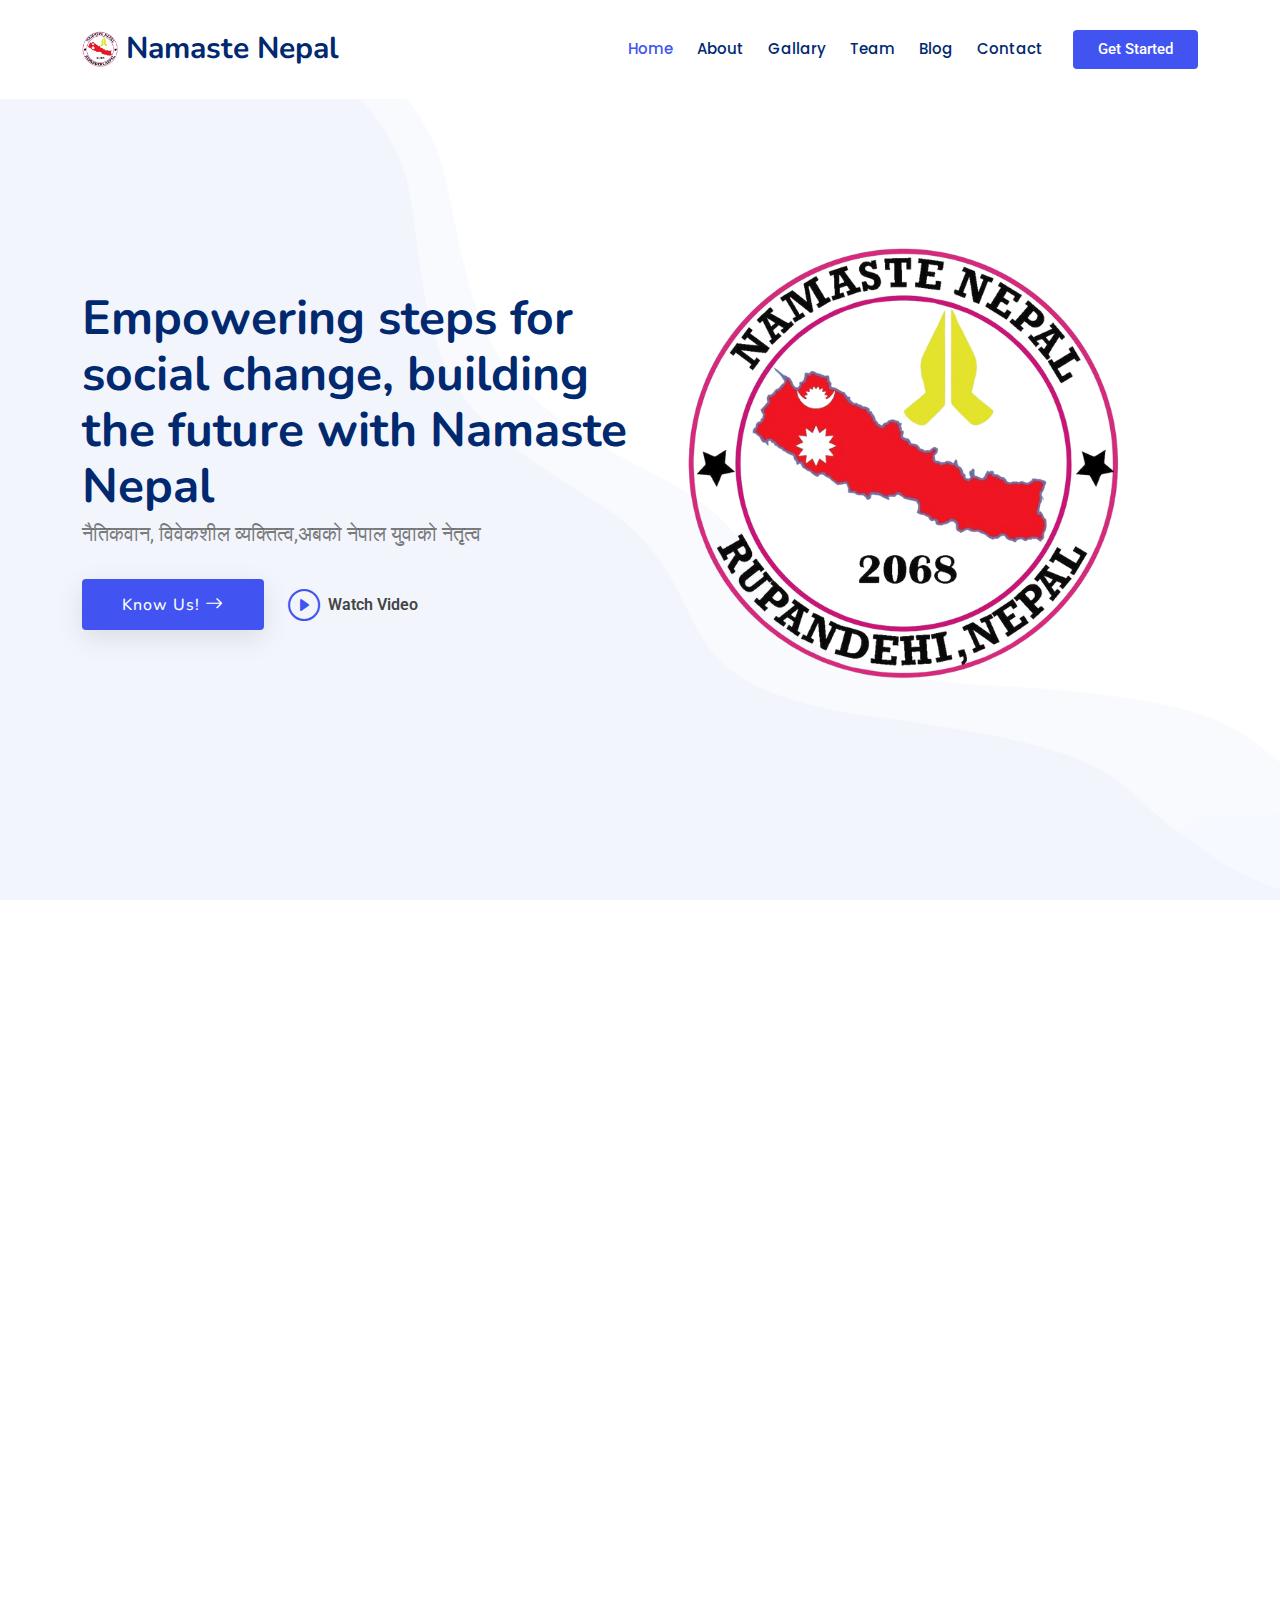
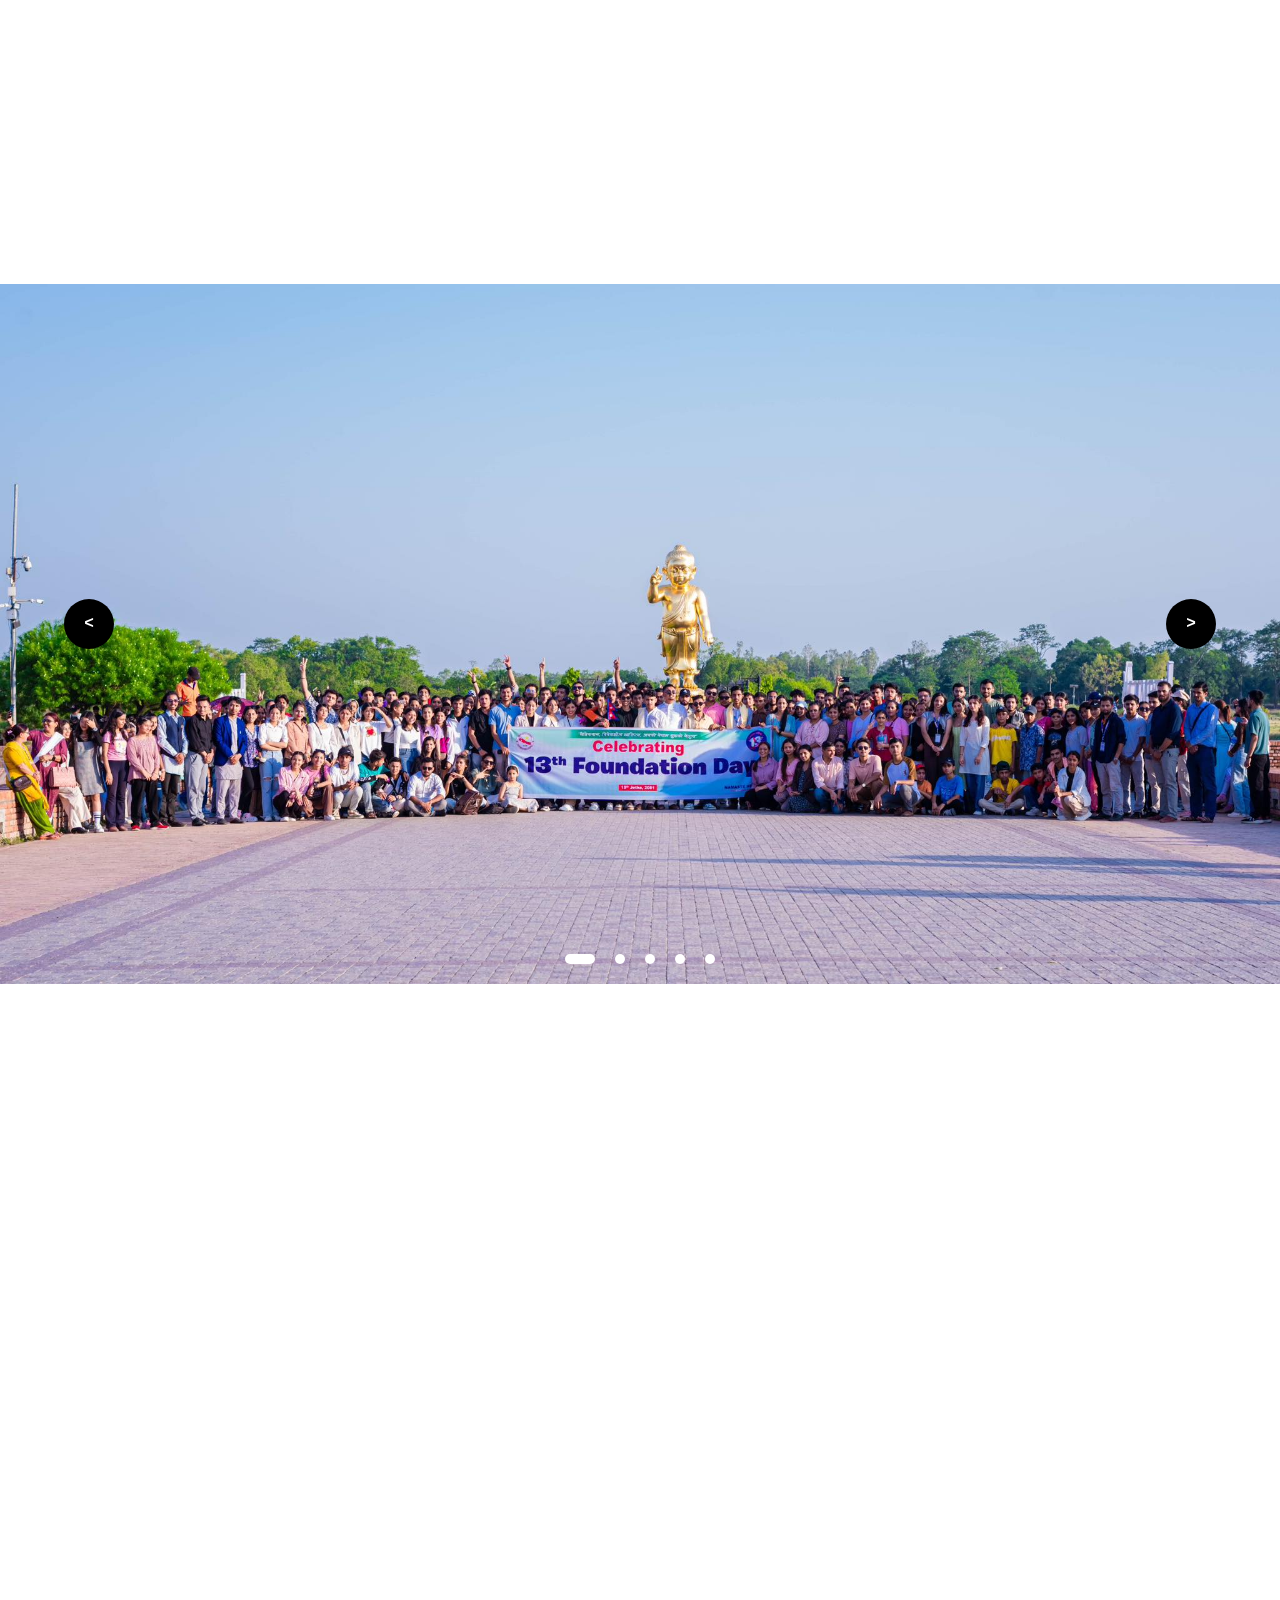
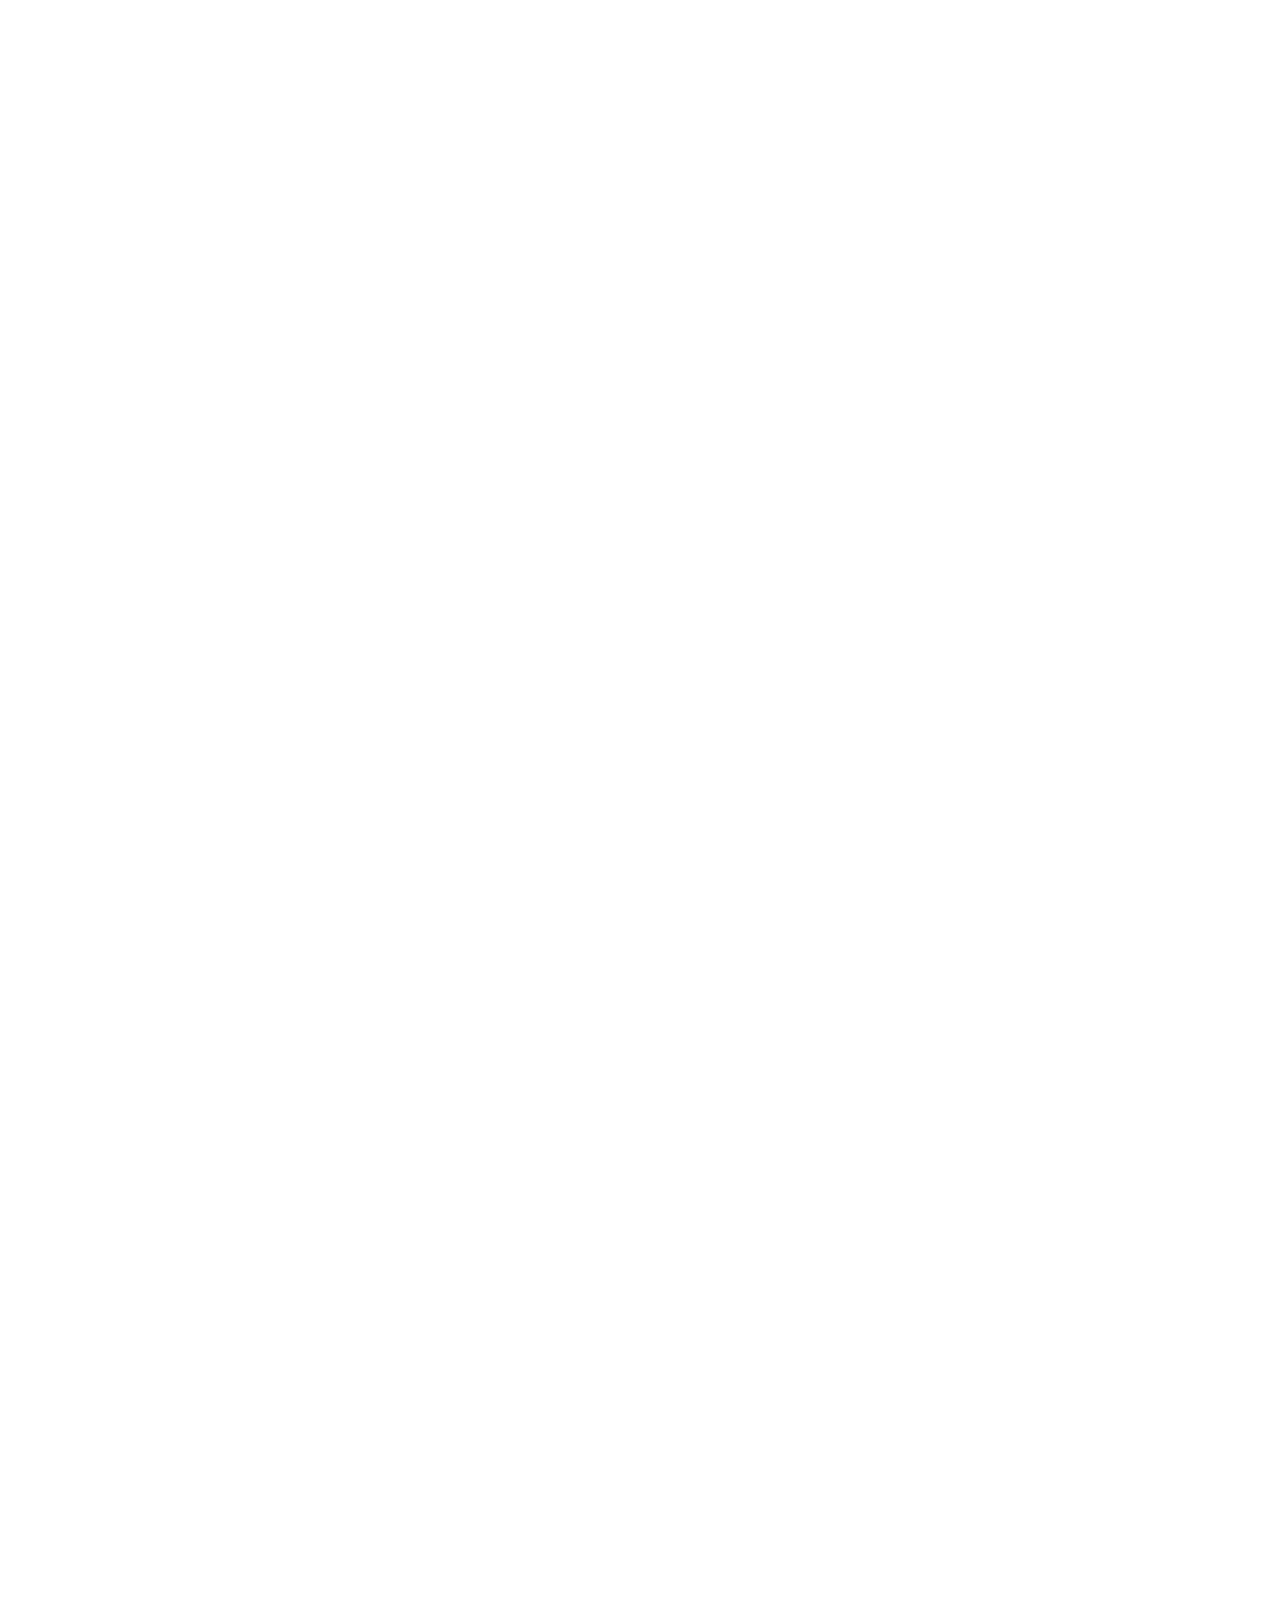
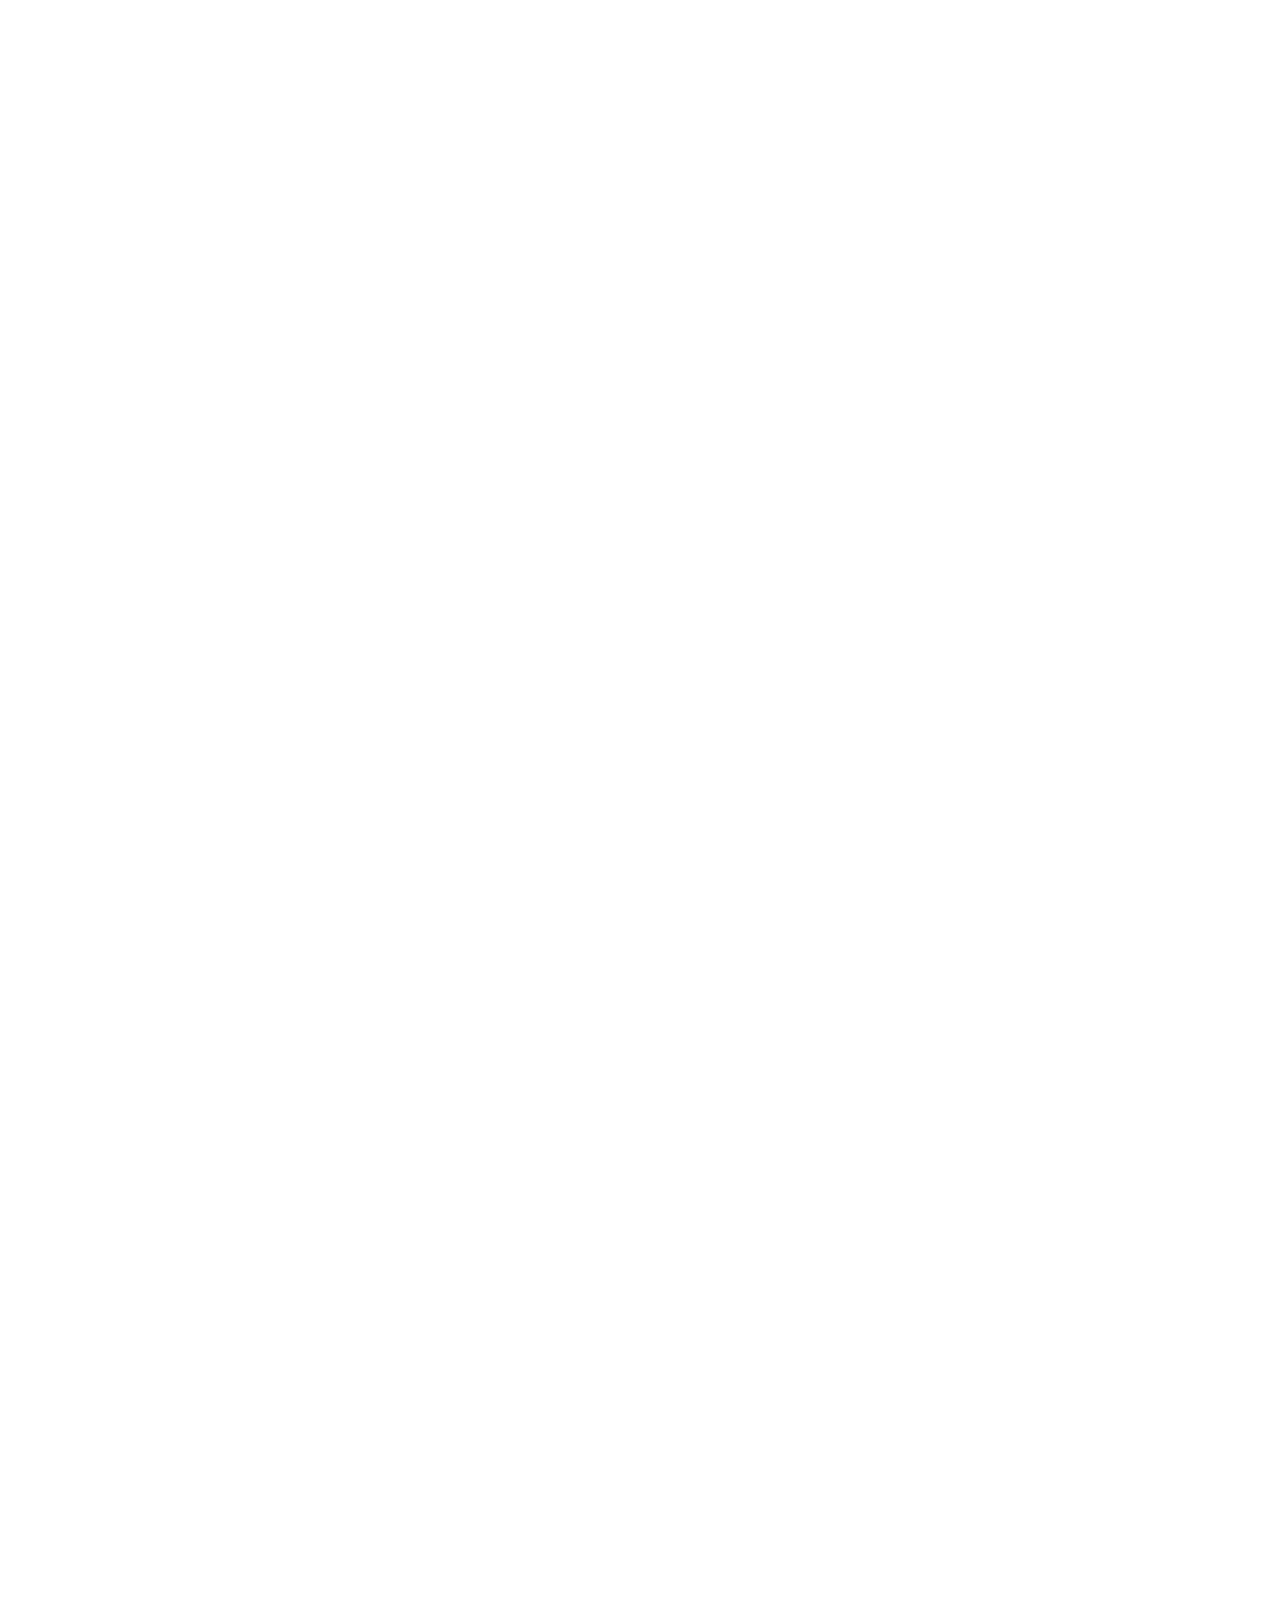
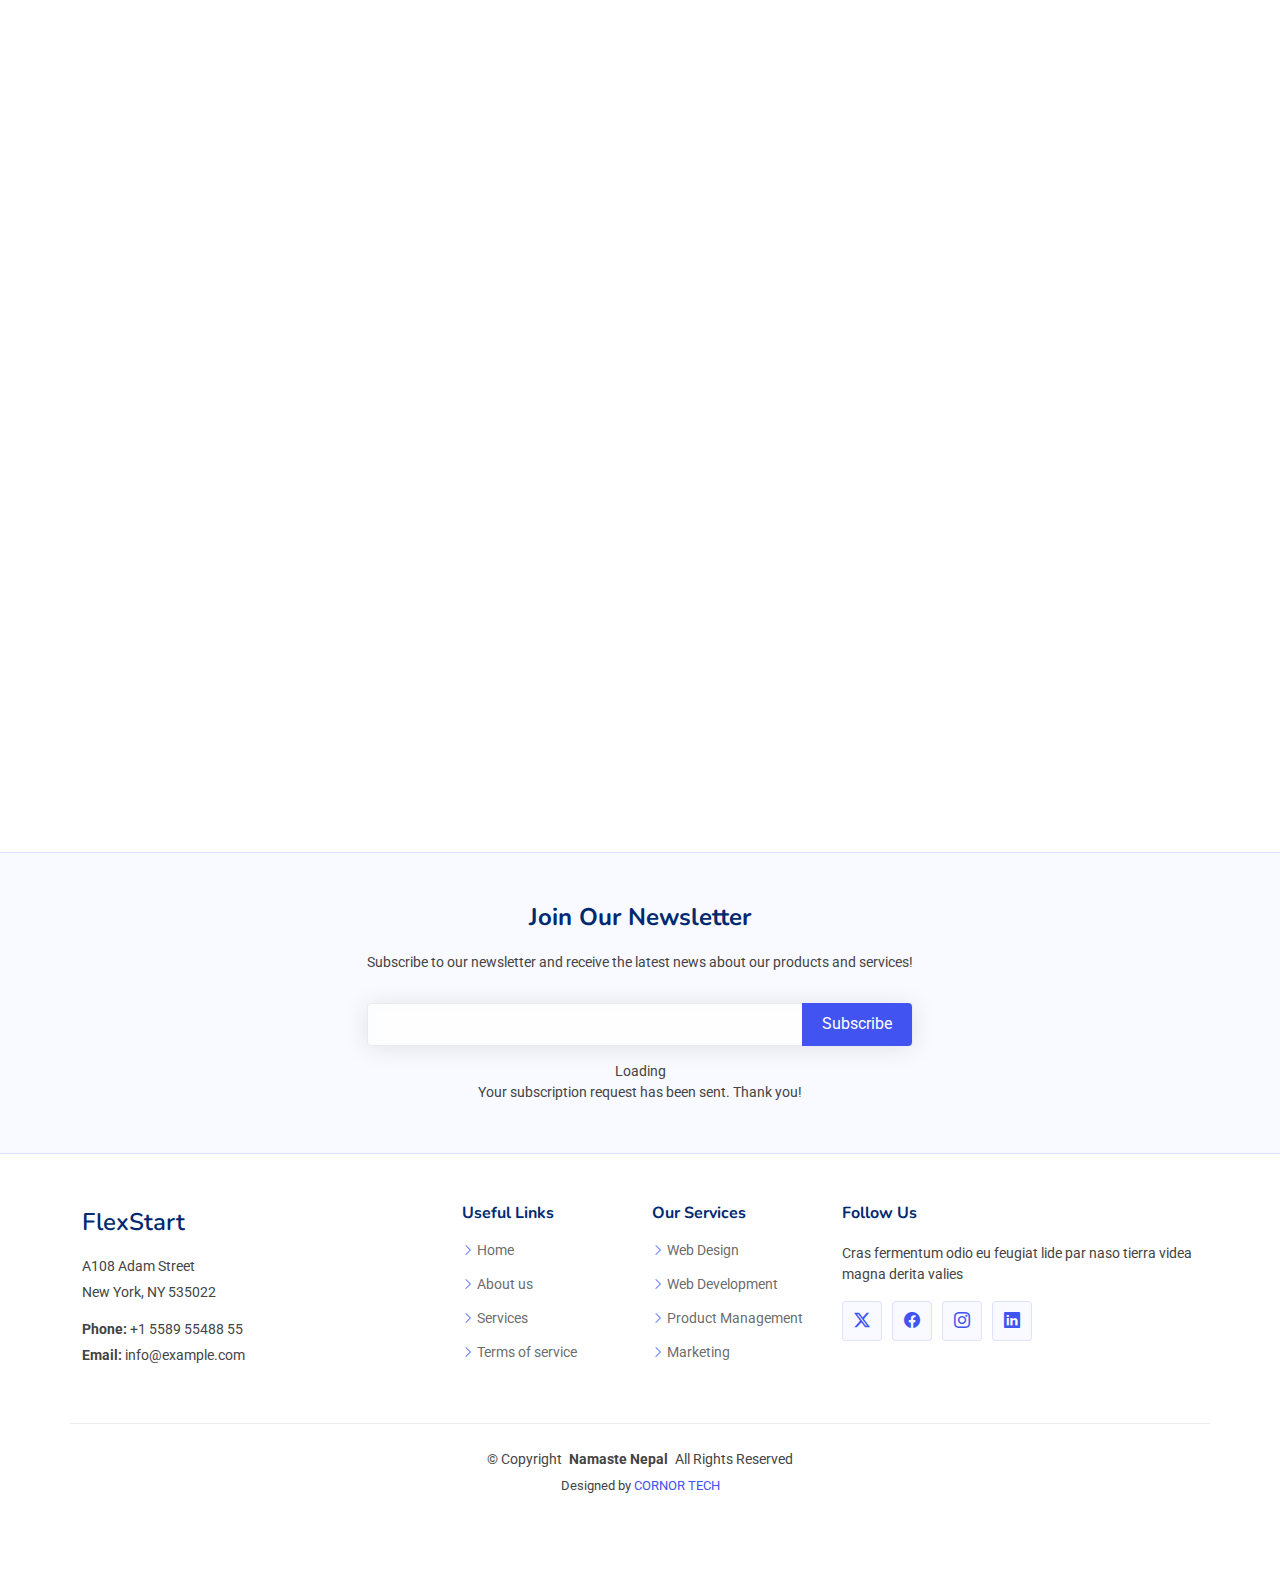
==== commit bf9777ee: "More" ====
--- a/index.html
+++ b/index.html
@@ -4,20 +4,17 @@
 <head>
   <meta charset="utf-8">
   <meta content="width=device-width, initial-scale=1.0" name="viewport">
-  <title>Namaste Nepal (नमस्ते नेपाल)</title>
+  <title>Namaste Nepal</title>
   <meta name="description" content="">
   <meta name="keywords" content="">
 
   <!-- Favicons -->
-  <link href="assets/img/Namaste Nepal Transparent.png" rel="icon">
-  <link href="assets/img/Namaste Nepal Transparent.png" rel="apple-touch-icon">
+  <link href="assets/img/favicon.png" rel="icon">
+  <link href="assets/img/apple-touch-icon.png" rel="apple-touch-icon">
 
   <!-- Fonts -->
   <link href="https://fonts.googleapis.com" rel="preconnect">
   <link href="https://fonts.gstatic.com" rel="preconnect" crossorigin>
-  <link rel="preconnect" href="https://fonts.googleapis.com">
-<link rel="preconnect" href="https://fonts.gstatic.com" crossorigin>
-<link href="https://fonts.googleapis.com/css2?family=Tiro+Devanagari+Sanskrit:ital@0;1&display=swap" rel="stylesheet">
   <link href="https://fonts.googleapis.com/css2?family=Roboto:ital,wght@0,100;0,300;0,400;0,500;0,700;0,900;1,100;1,300;1,400;1,500;1,700;1,900&family=Poppins:ital,wght@0,100;0,200;0,300;0,400;0,500;0,600;0,700;0,800;0,900;1,100;1,200;1,300;1,400;1,500;1,600;1,700;1,800;1,900&family=Nunito:ital,wght@0,200;0,300;0,400;0,500;0,600;0,700;0,800;0,900;1,200;1,300;1,400;1,500;1,600;1,700;1,800;1,900&display=swap" rel="stylesheet">
 
   <!-- Vendor CSS Files -->
@@ -29,27 +26,26 @@
 
   <!-- Main CSS File -->
   <link href="assets/css/main.css" rel="stylesheet">
-  <link href="https://cdn.jsdelivr.net/npm/bootstrap@5.3.0/dist/css/bootstrap.min.css" rel="stylesheet">
 </head>
 
-<body class="index-page">
+<body class="blog-details-page">
 
   <header id="header" class="header d-flex align-items-center fixed-top">
     <div class="container-fluid container-xl position-relative d-flex align-items-center">
 
       <a href="index.html" class="logo d-flex align-items-center me-auto">
-        <!-- Uncomment the line below if you also wish to use an image logo -->
+    
         <img src="assets/img/Namaste Nepal Transparent.png" alt="">
         <h1 class="sitename">Namaste Nepal</h1>
       </a>
 
       <nav id="navmenu" class="navmenu">
         <ul>
-          <li><a href="#hero" class="active">Home<br></a></li>
-          <li><a href="#about">About</a></li>
-          <li><a href="#gallary">Gallary</a></li>
-          <li><a href="#team">Team</a></li>
-          <li><a href="#recent-posts">Blog</a></li>
+          <li><a href="index.html#hero" class="active">Home<br></a></li>
+          <li><a href="index.html#about">About</a></li>
+          <li><a href="index.html#gallary">Gallary</a></li>
+          <li><a href="index.html#team">Team</a></li>
+          <li><a href="index.html#recent-posts">Blog</a></li>
          
           <li><a href="#contact">Contact</a></li>
         </ul>
--- a/assets/css/main.css
+++ b/assets/css/main.css
@@ -29,6 +29,7 @@
 
 /* Nav Menu Colors - The following color variables are used specifically for the navigation menu. They are separate from the global colors to allow for more customization options */
 :root {
+  --text-decoration: none;
   --nav-color: #012970;  /* The default color of the main navmenu links */
   --nav-hover-color: #4154f1; /* Applied to main navmenu links when they are hovered over or active */
   --nav-mobile-background-color: #ffffff; /* Used as the background color for mobile navigation menu */
@@ -64,6 +65,7 @@
   color: var(--default-color);
   background-color: var(--background-color);
   font-family: var(--default-font);
+  text-decoration: none;
 }
 
 a {
@@ -85,59 +87,9 @@
 h6 {
   color: var(--heading-color);
   font-family: var(--heading-font);
-}
-
-/* PHP Email Form Messages
-------------------------------*/
-.php-email-form .error-message {
-  display: none;
-  background: #df1529;
-  color: #ffffff;
-  text-align: left;
-  padding: 15px;
-  margin-bottom: 24px;
-  font-weight: 600;
-}
-
-.php-email-form .sent-message {
-  display: none;
-  color: #ffffff;
-  background: #059652;
-  text-align: center;
-  padding: 15px;
-  margin-bottom: 24px;
-  font-weight: 600;
-}
-
-.php-email-form .loading {
-  display: none;
-  background: var(--surface-color);
-  text-align: center;
-  padding: 15px;
-  margin-bottom: 24px;
-}
-
-.php-email-form .loading:before {
-  content: "";
-  display: inline-block;
-  border-radius: 50%;
-  width: 24px;
-  height: 24px;
-  margin: 0 10px -6px 0;
-  border: 3px solid var(--accent-color);
-  border-top-color: var(--surface-color);
-  animation: php-email-form-loading 1s linear infinite;
-}
-
-@keyframes php-email-form-loading {
-  0% {
-    transform: rotate(0deg);
-  }
-
-  100% {
-    transform: rotate(360deg);
-  }
-}
+  text-decoration: none;
+}
+
 
 /*--------------------------------------------------------------
 # Global Header
@@ -148,6 +100,7 @@
   padding: 20px 0;
   transition: all 0.5s;
   z-index: 997;
+  text-decoration: none;
 }
 
 .header .logo {
@@ -164,6 +117,7 @@
   margin: 0;
   font-weight: 700;
   color: var(--heading-color);
+  text-decoration: none;
 }
 
 .header .btn-getstarted,
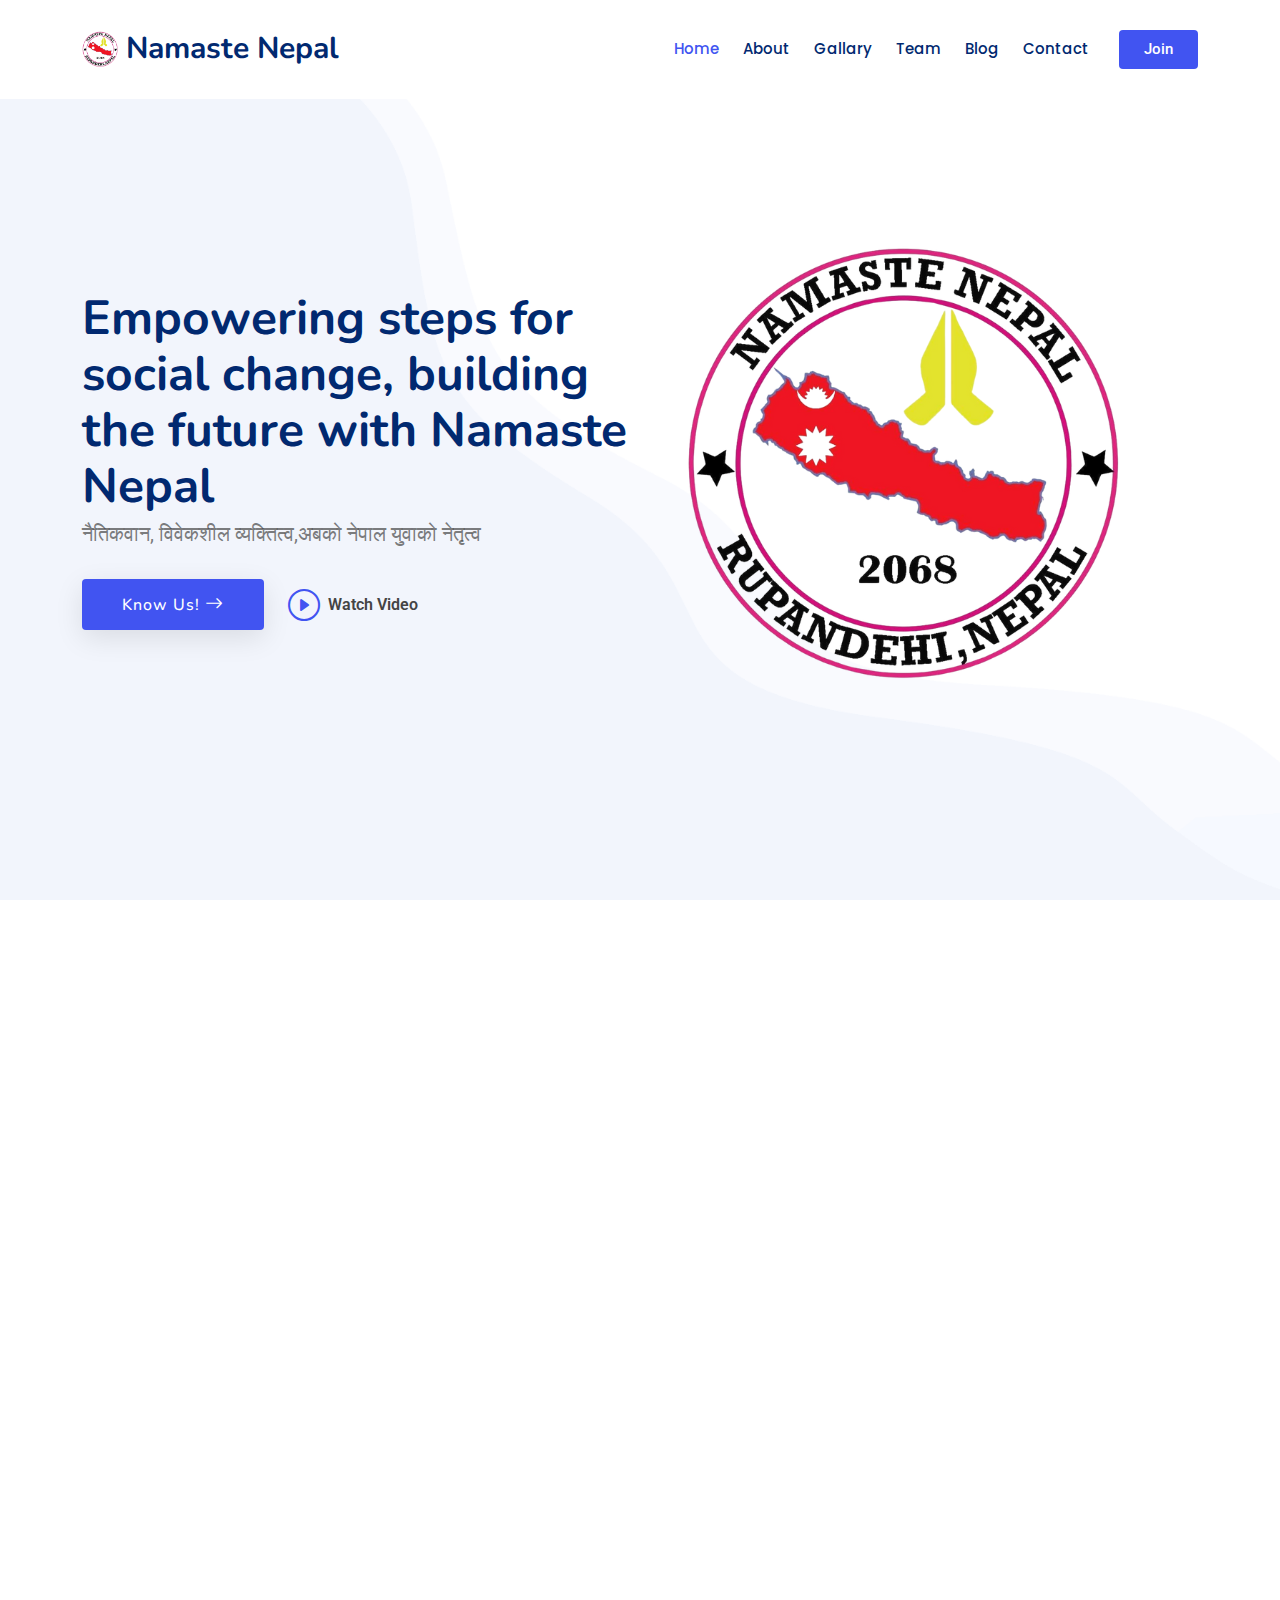
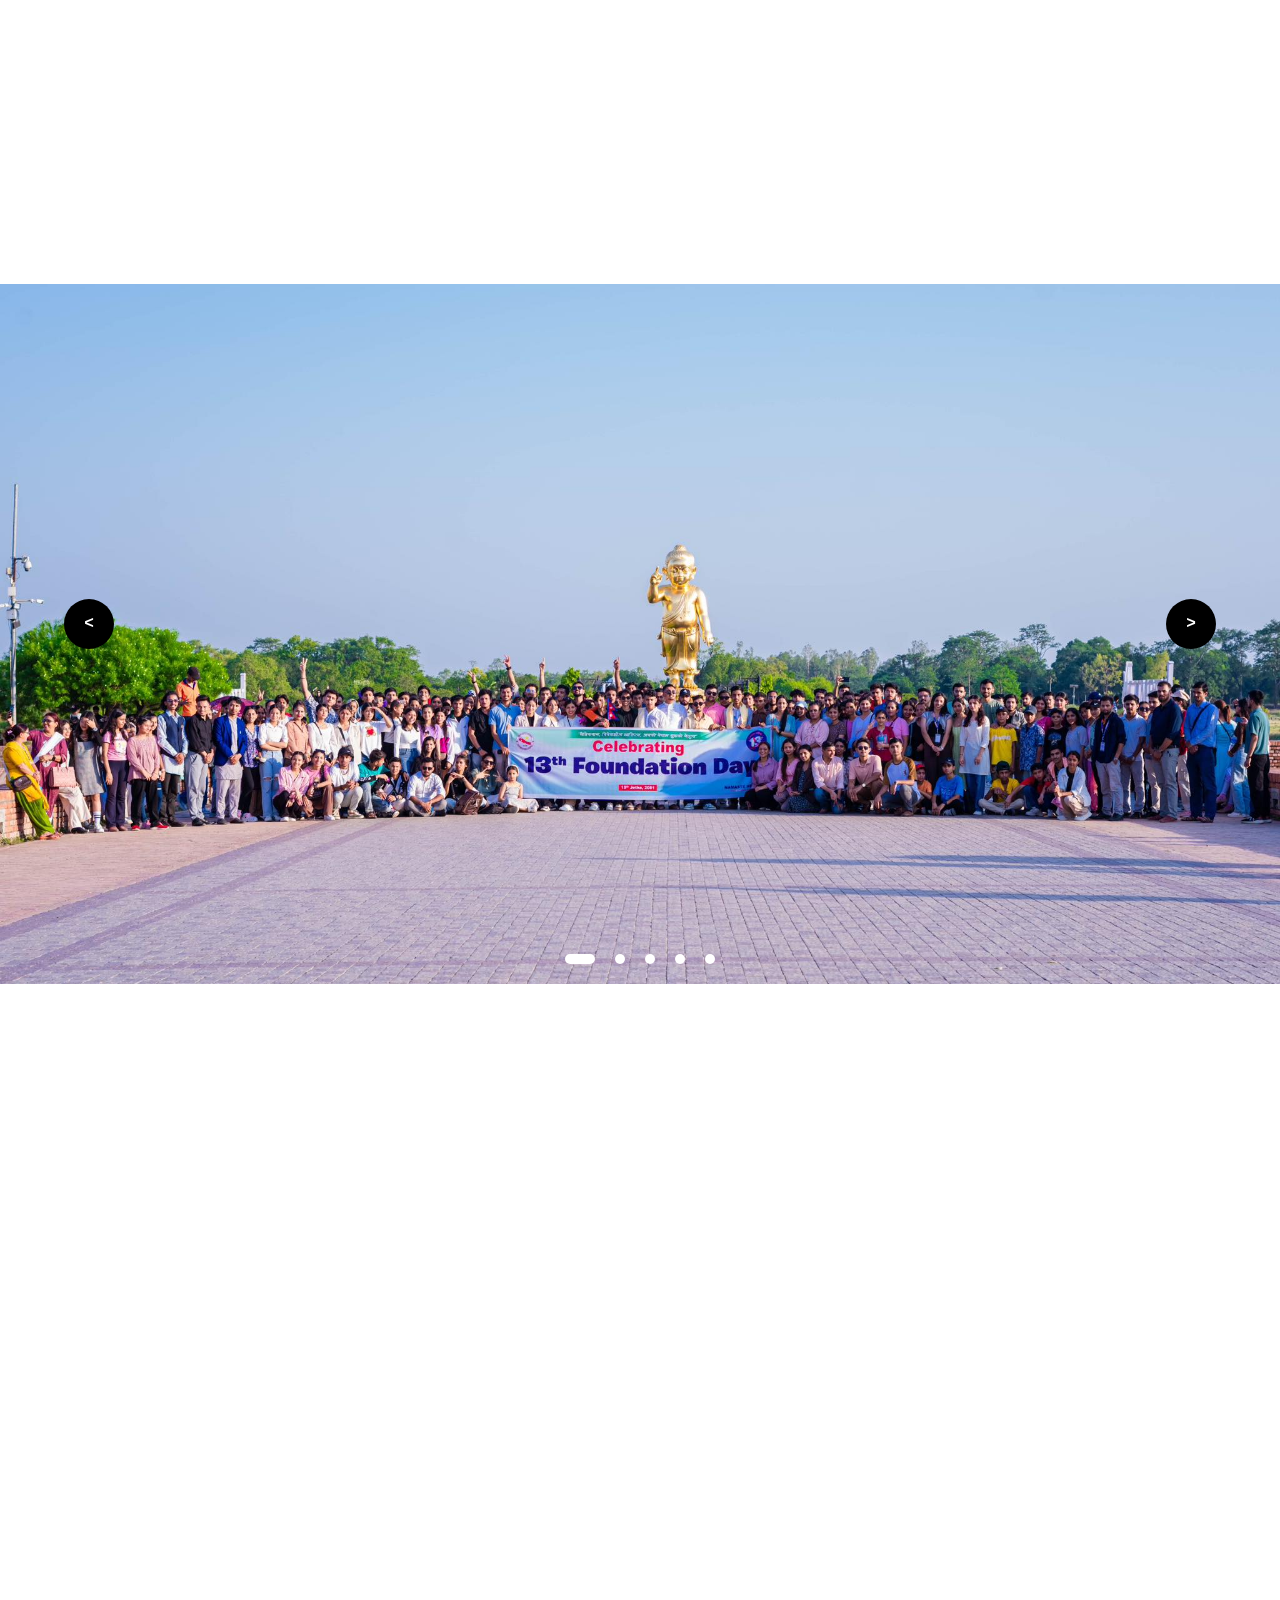
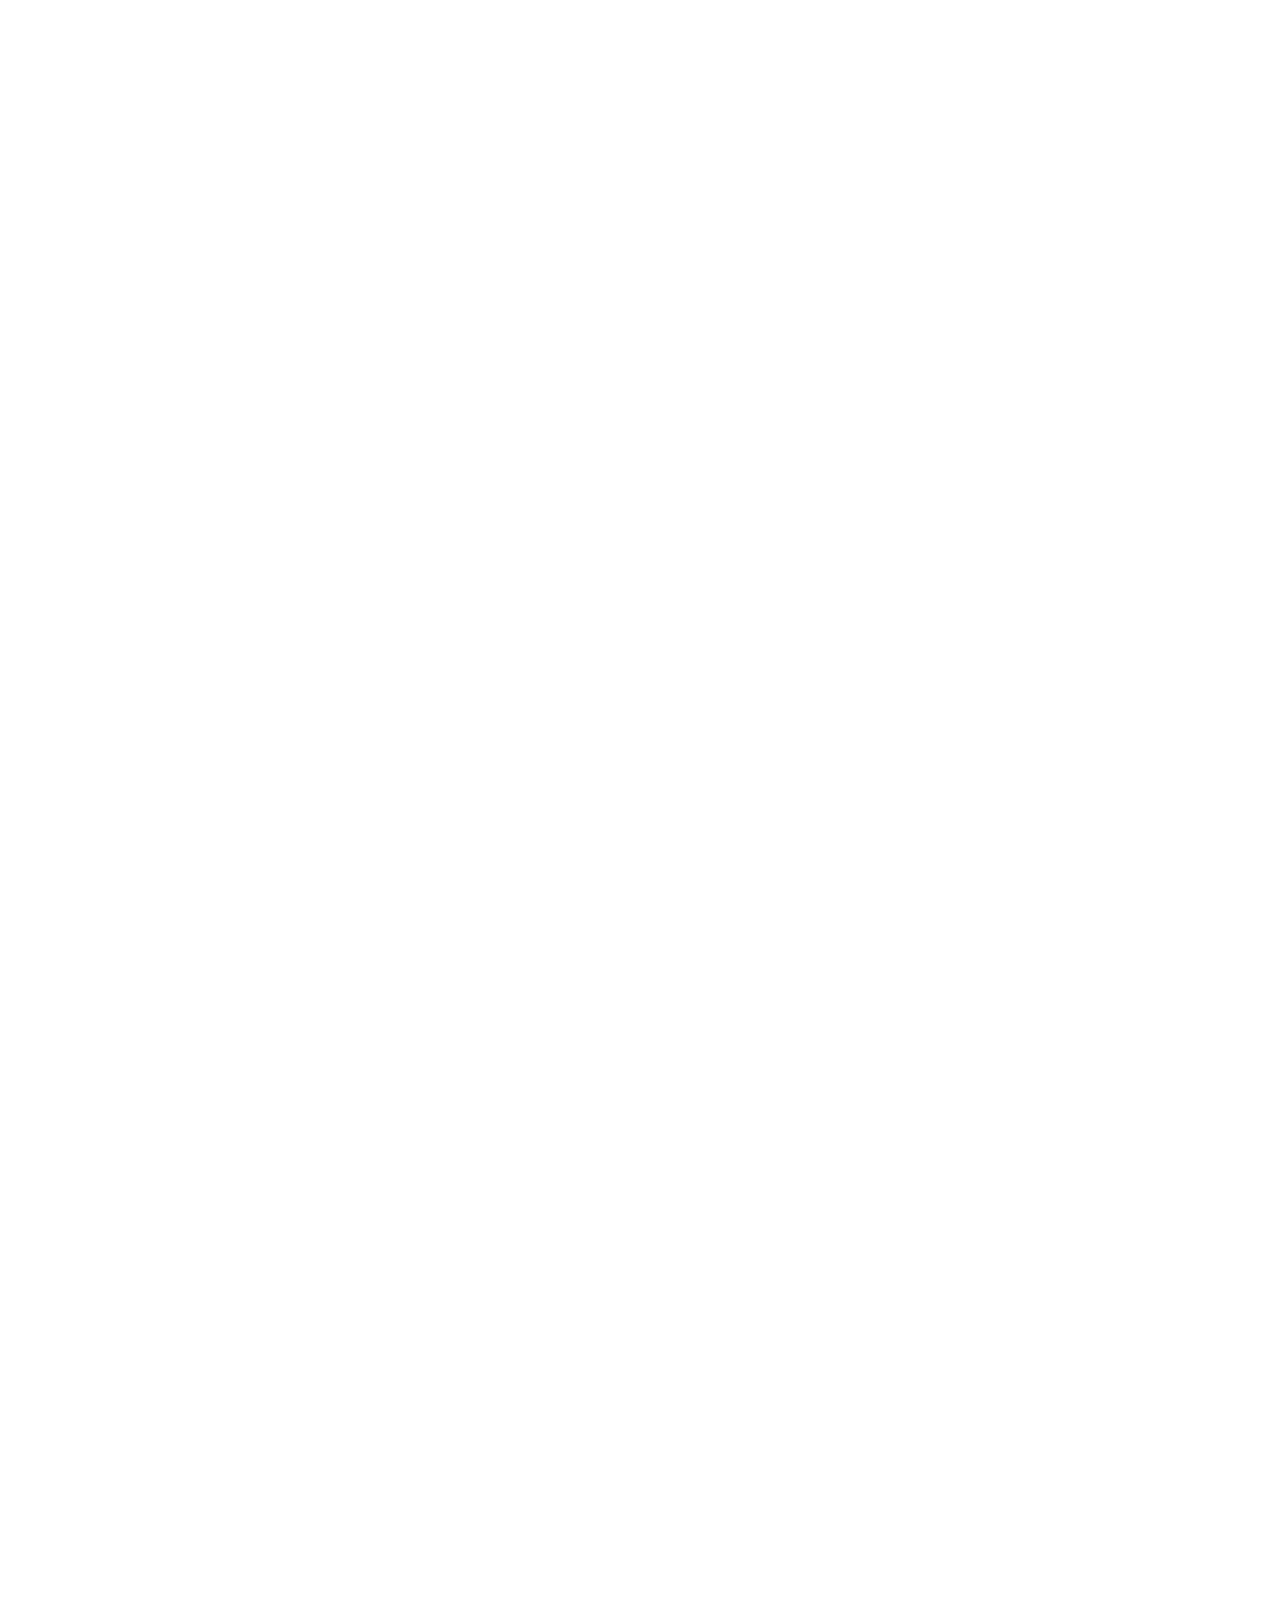
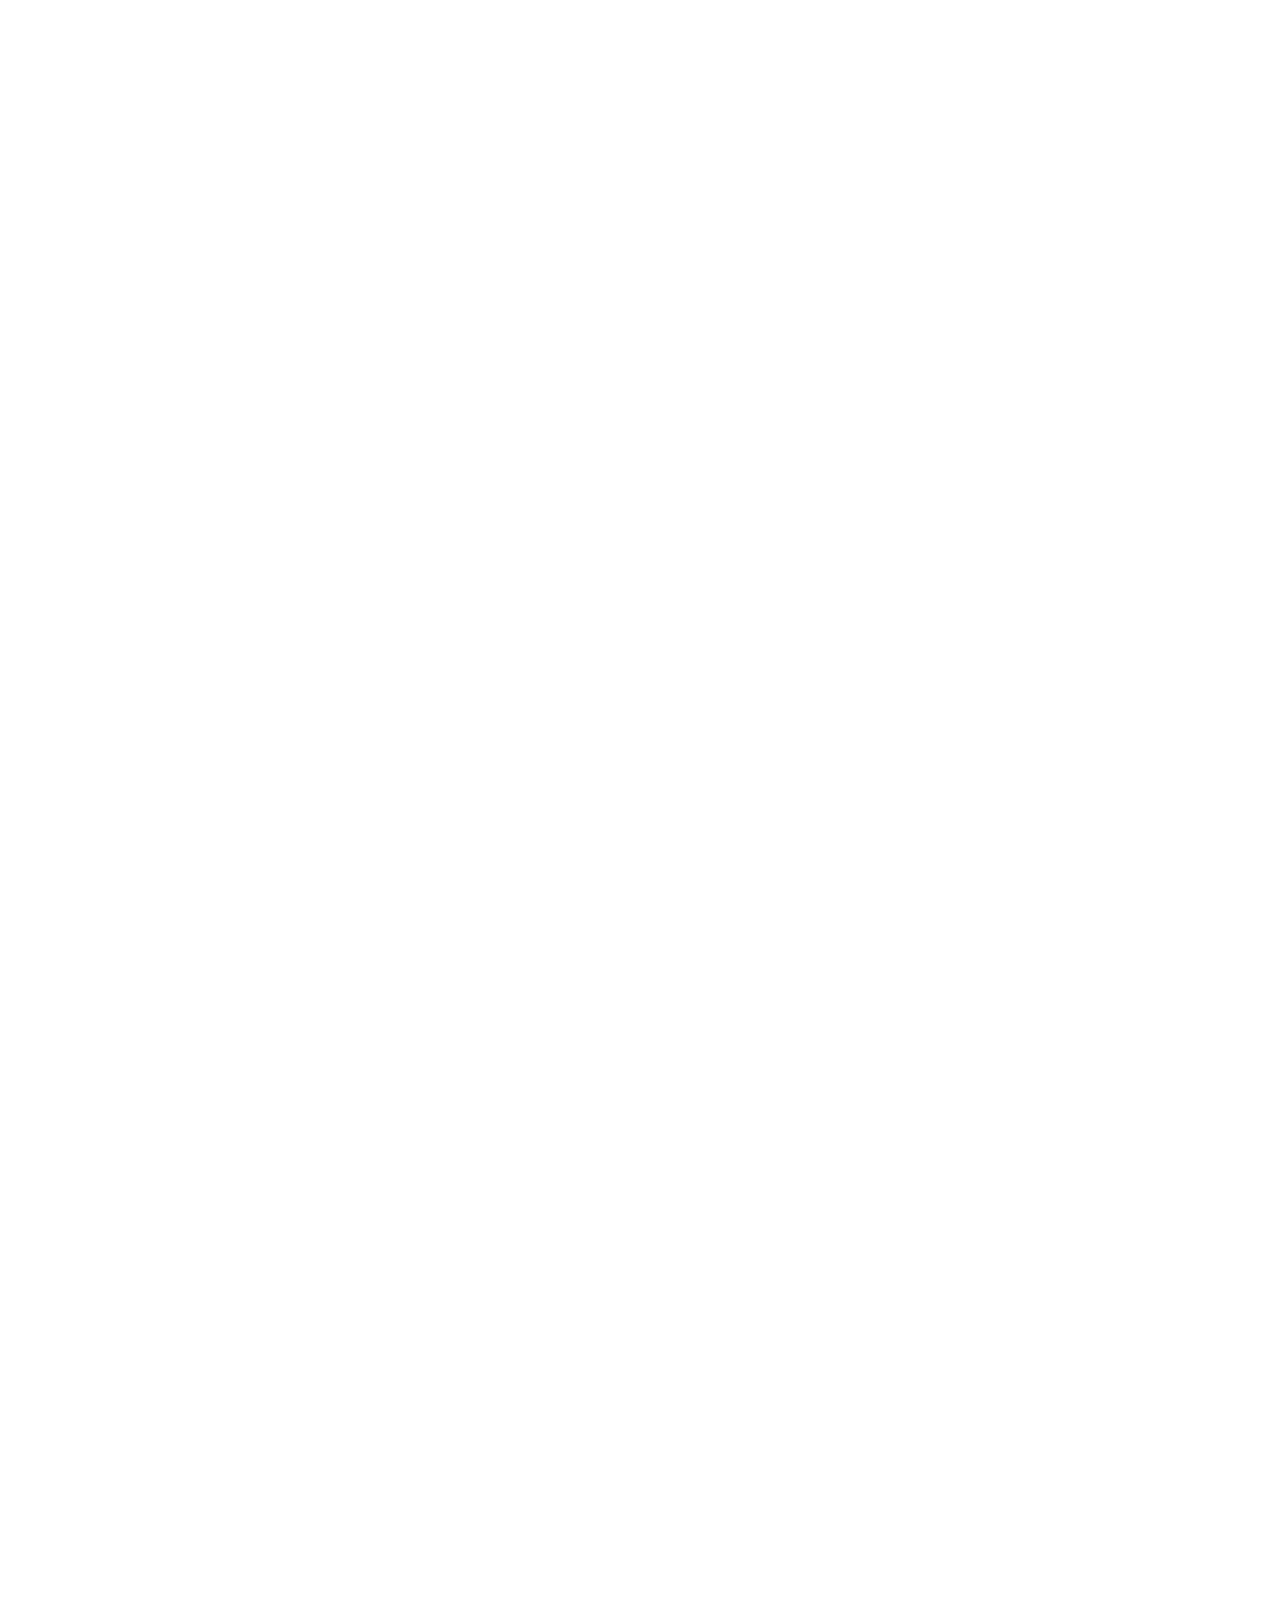
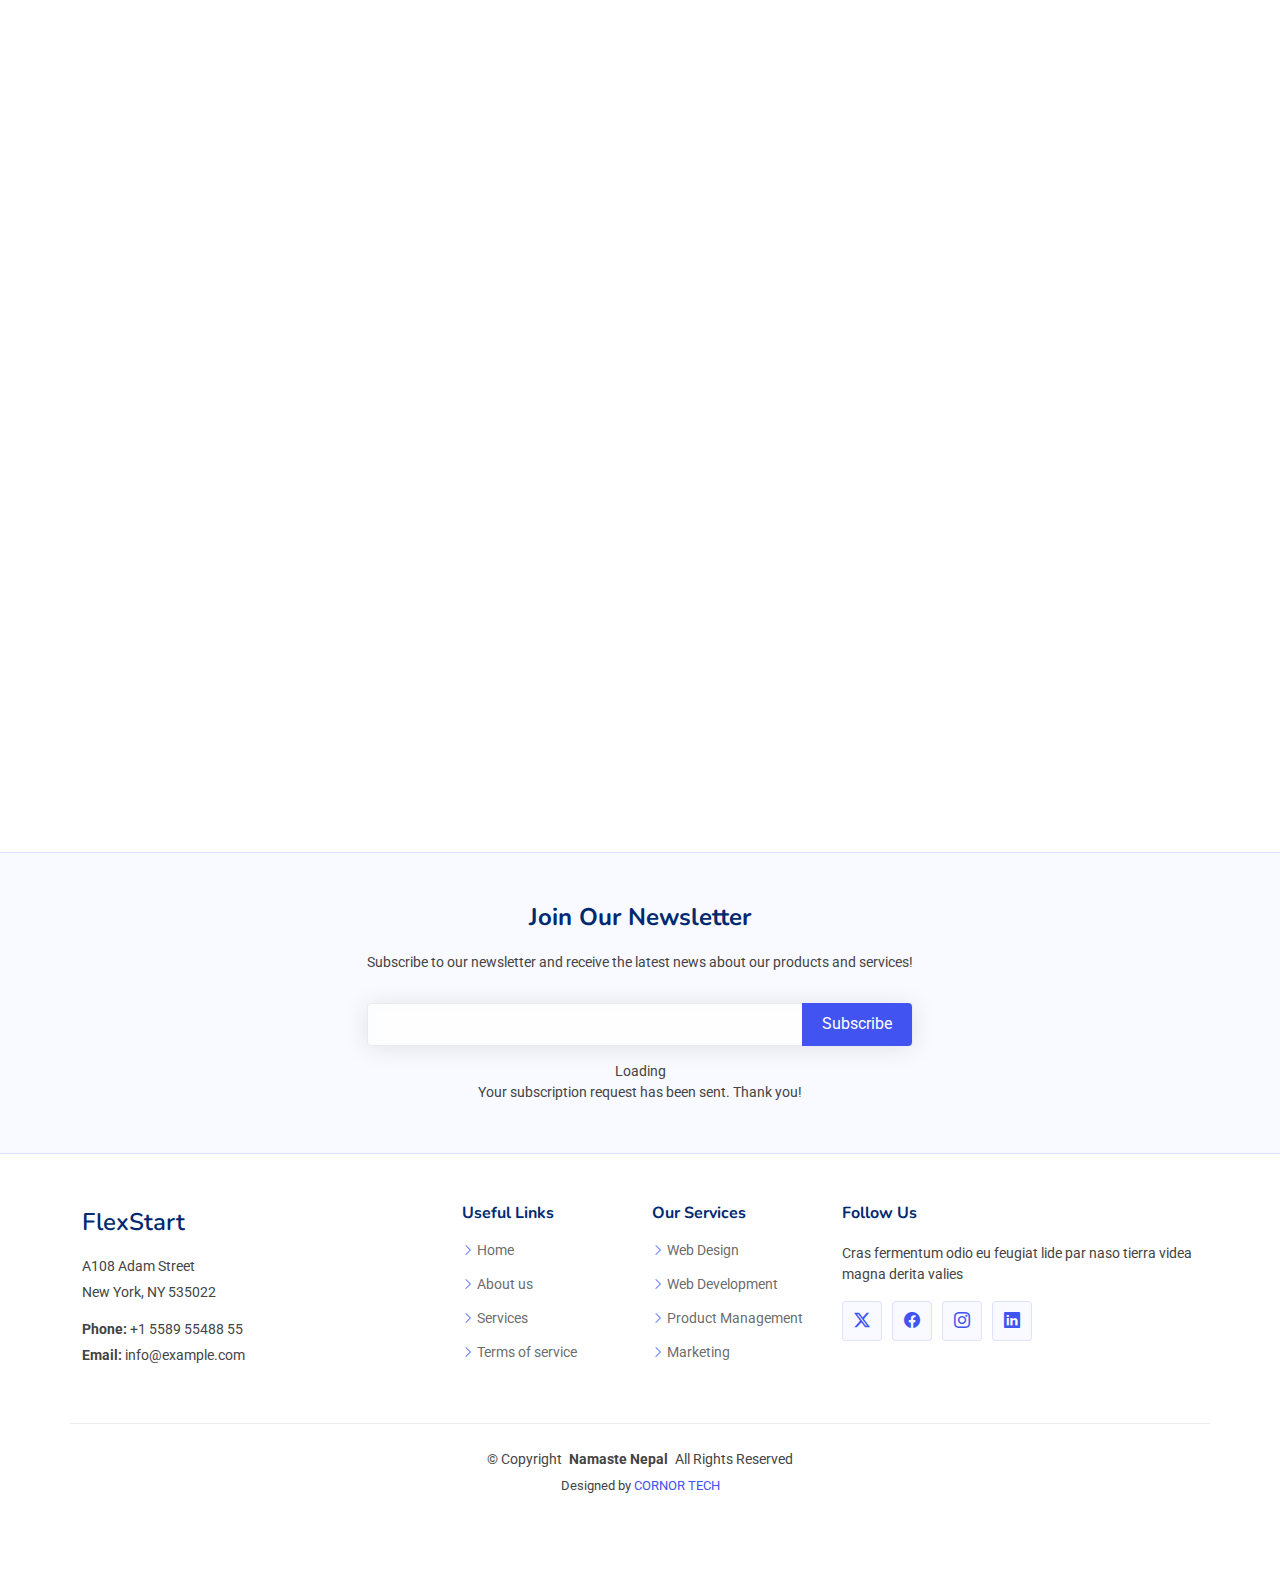
==== commit 5ac17172: "Few Changes" ====
--- a/index.html
+++ b/index.html
@@ -9,8 +9,8 @@
   <meta name="keywords" content="">
 
   <!-- Favicons -->
-  <link href="assets/img/favicon.png" rel="icon">
-  <link href="assets/img/apple-touch-icon.png" rel="apple-touch-icon">
+  <link href="assets/img/Namaste Nepal Transparent.png" rel="icon">
+  <link href="assets/img/Namaste Nepal Transparent.png" rel="apple-touch-icon">
 
   <!-- Fonts -->
   <link href="https://fonts.googleapis.com" rel="preconnect">
@@ -52,7 +52,7 @@
         <i class="mobile-nav-toggle d-xl-none bi bi-list"></i>
       </nav>
 
-      <a class="btn-getstarted flex-md-shrink-0" href="index.html#about">Get Started</a>
+      <a class="btn-getstarted flex-md-shrink-0" href="index.html#contact">Join </a>
 
     </div>
   </header>
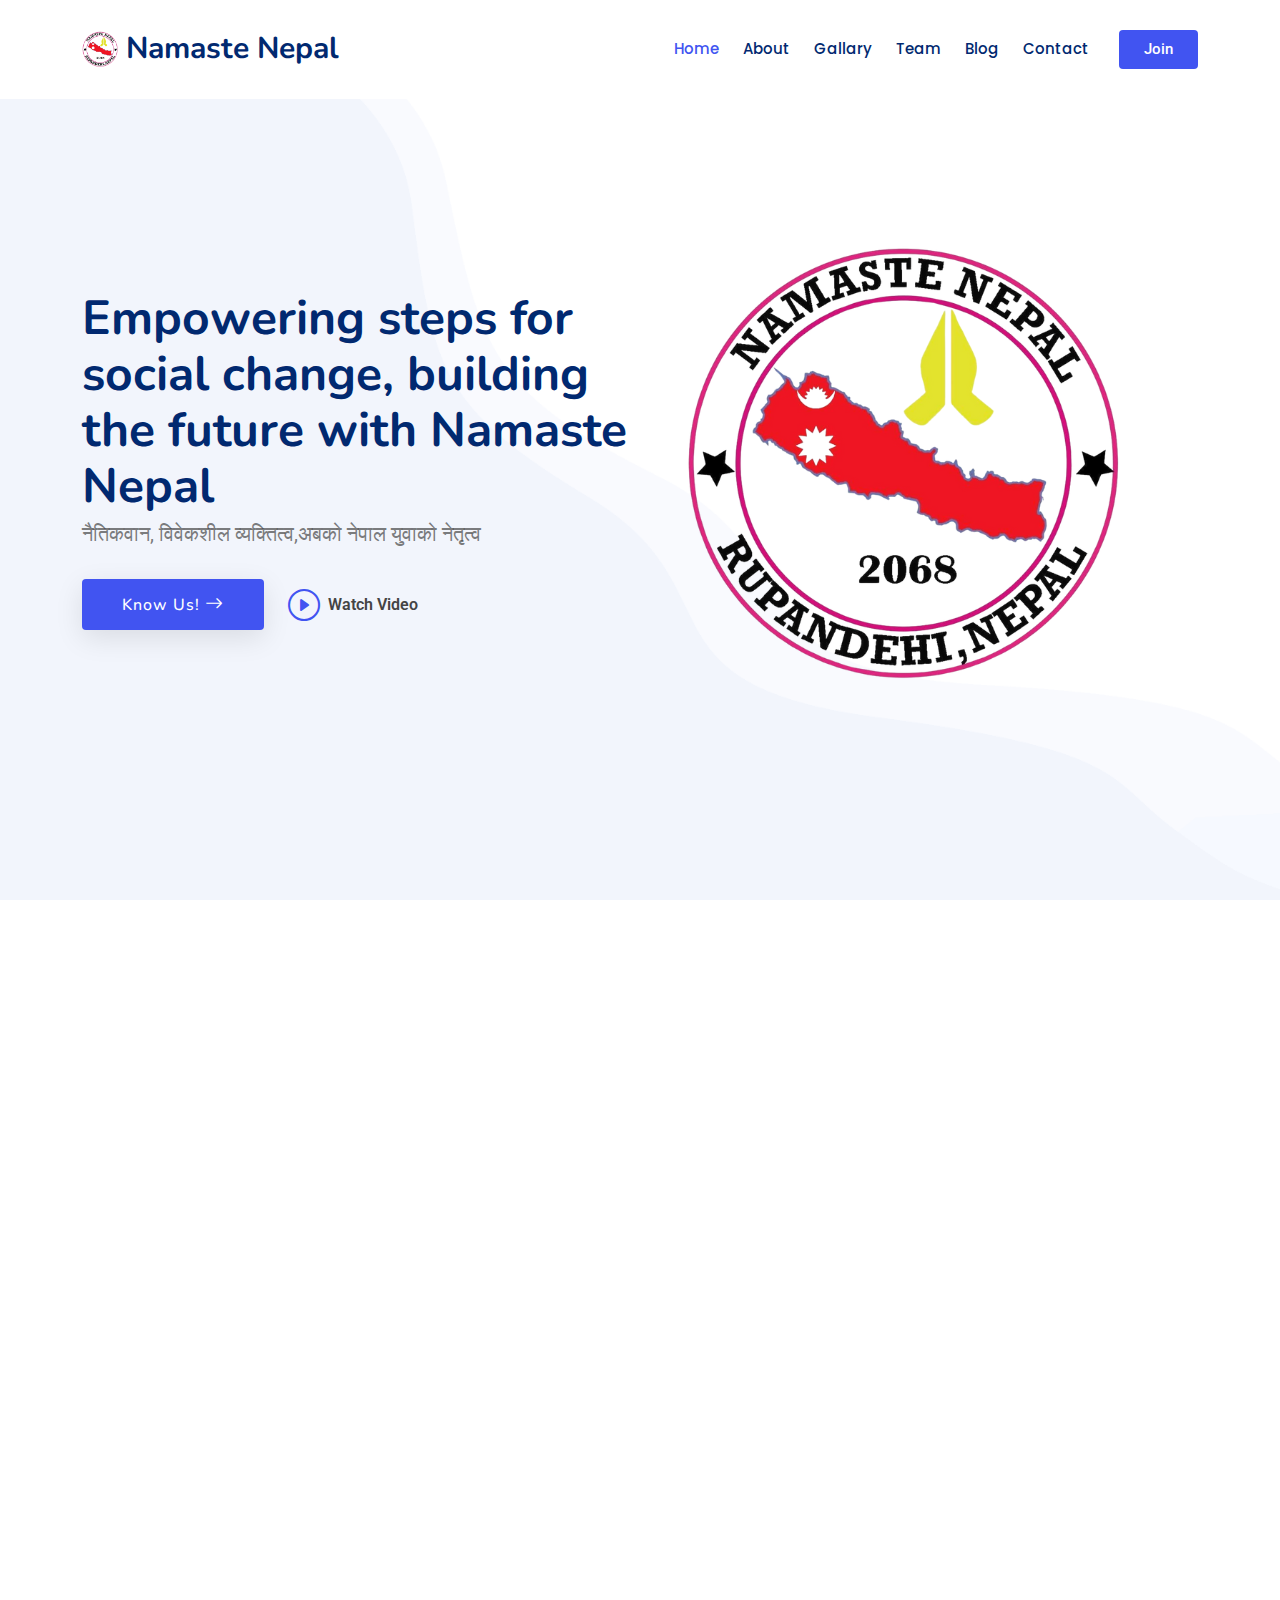
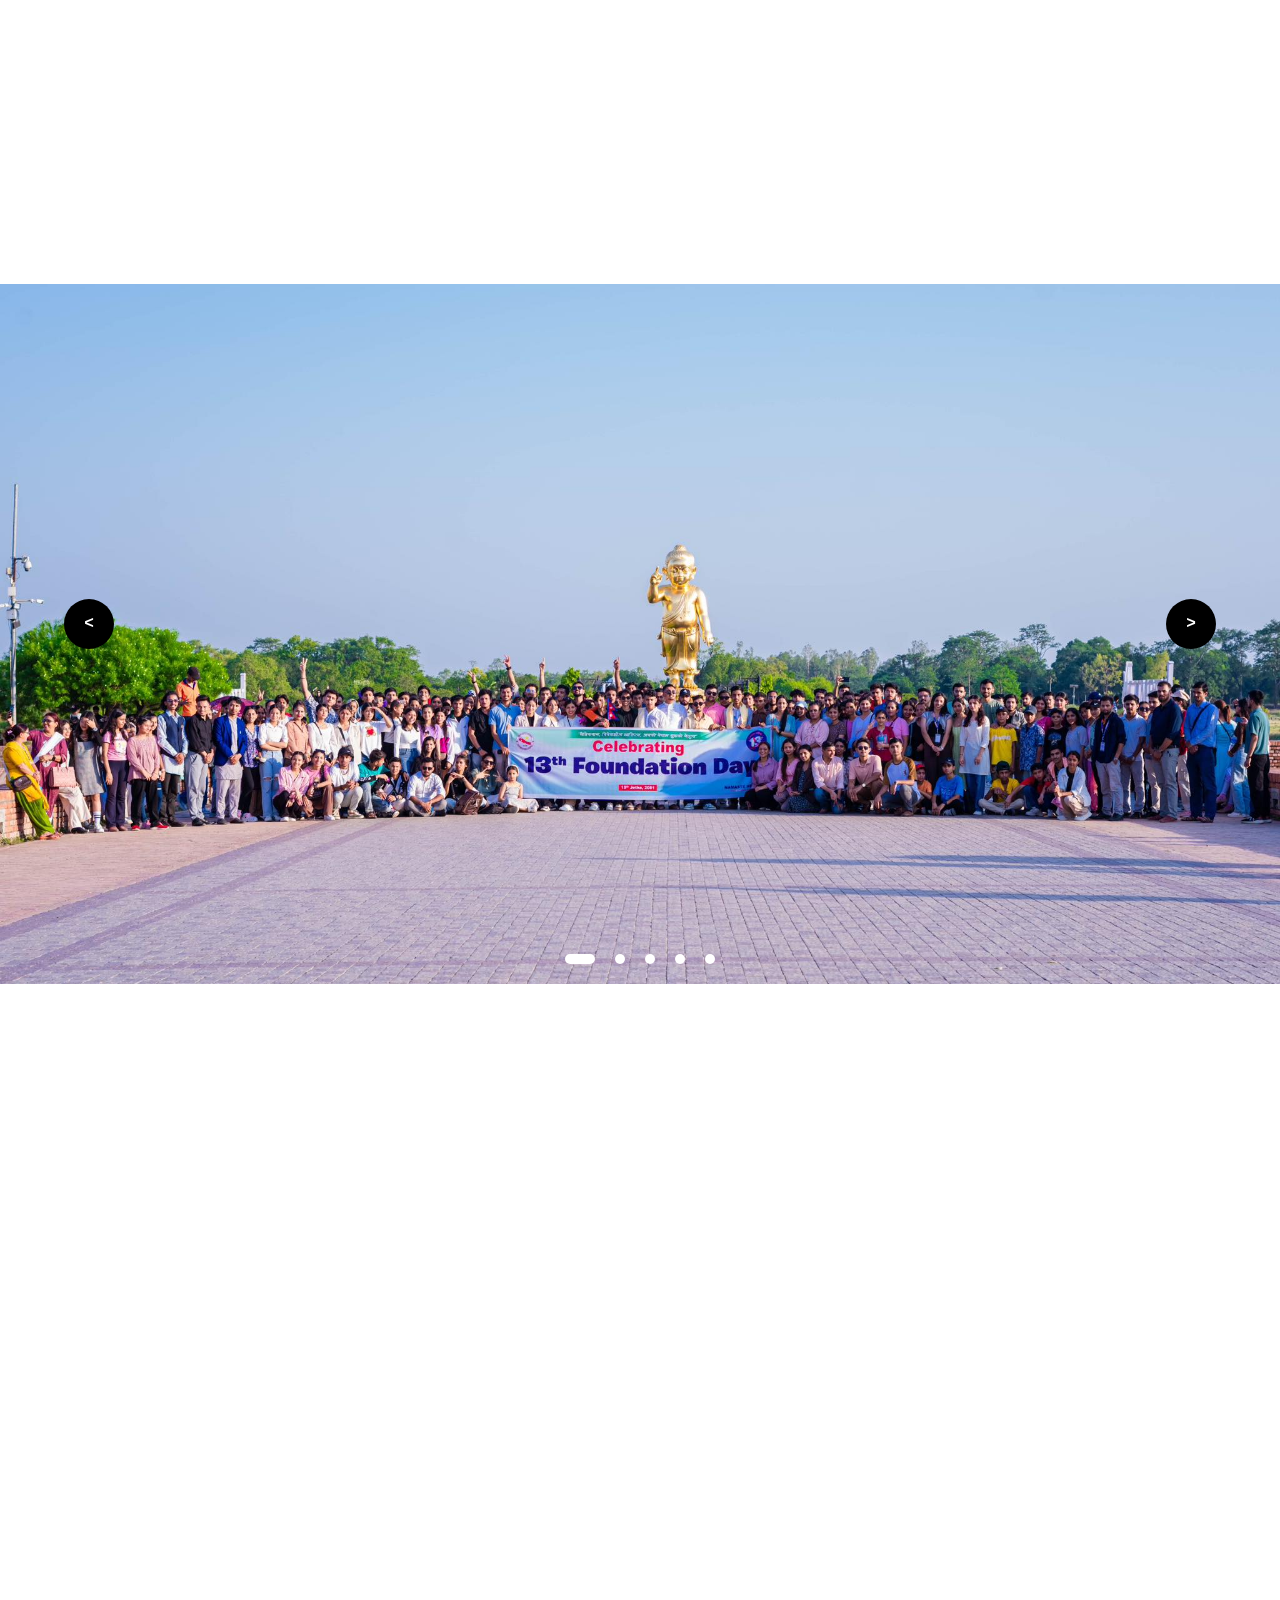
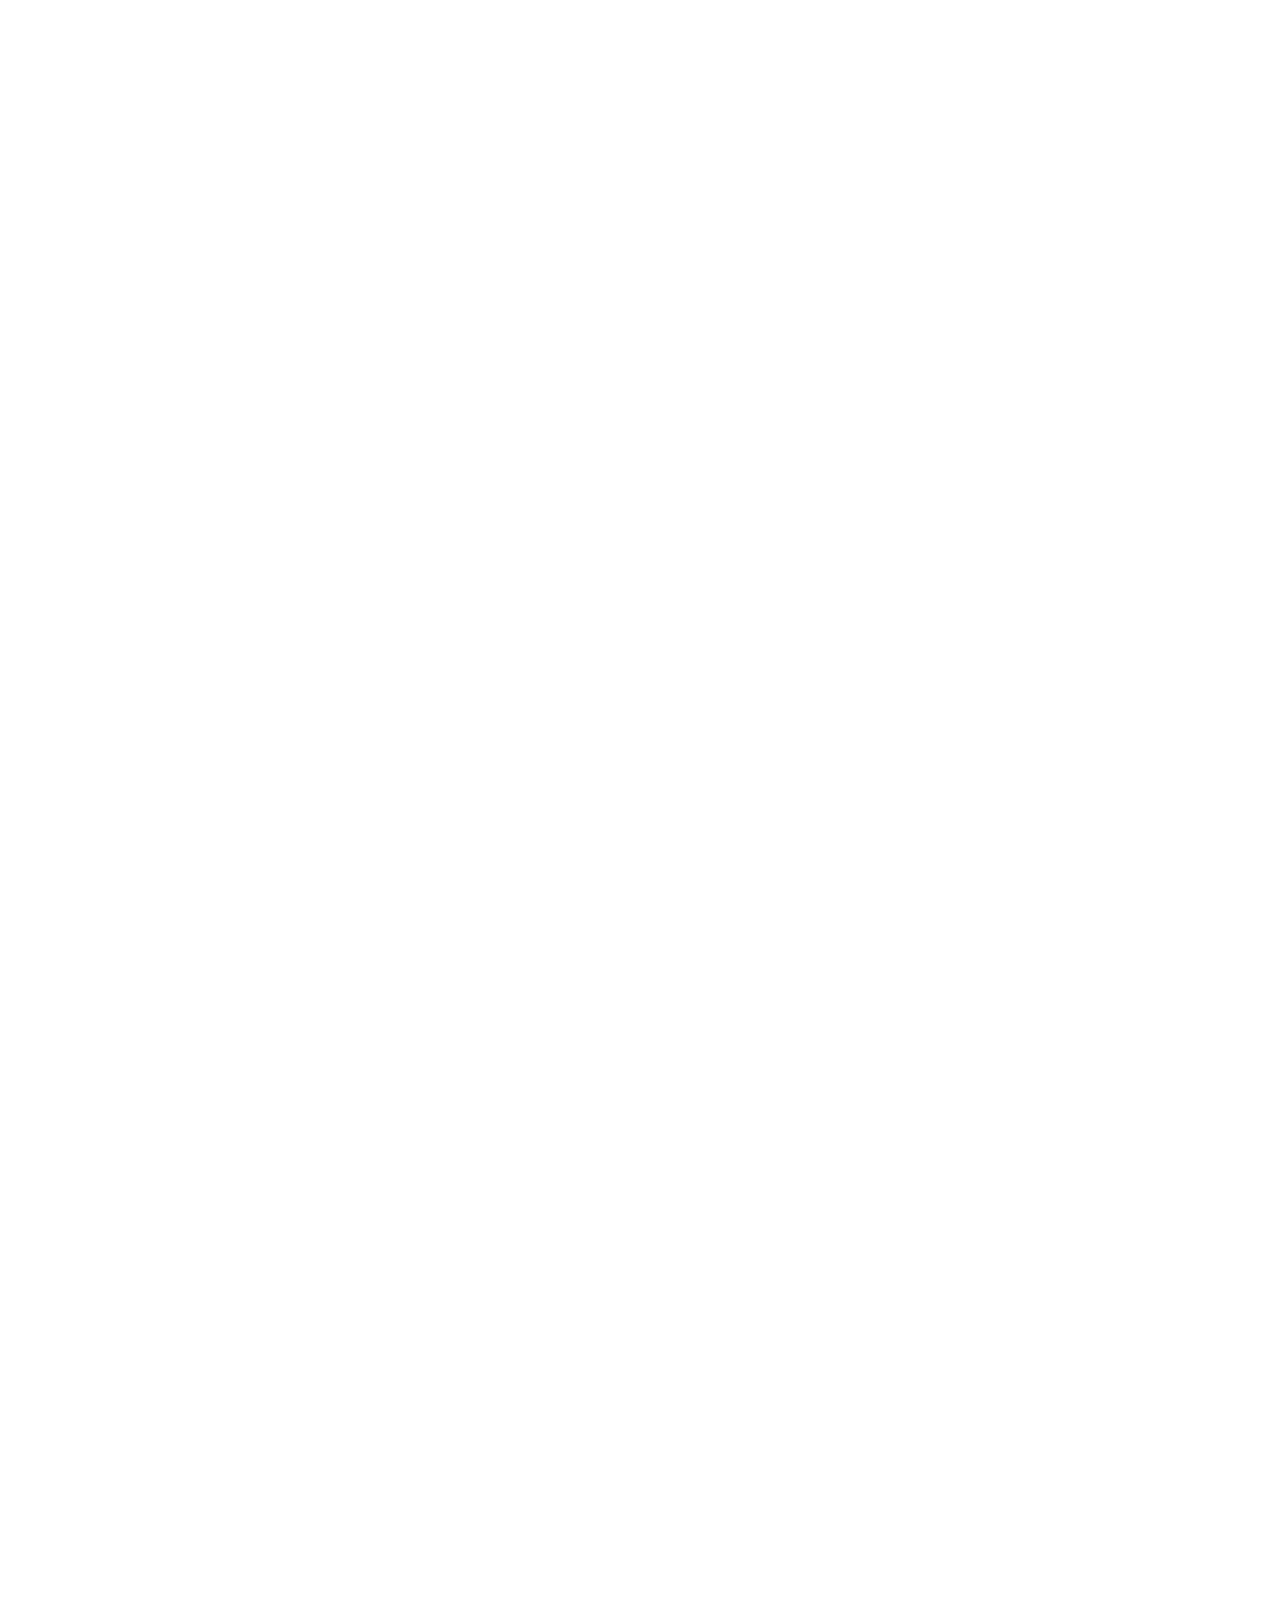
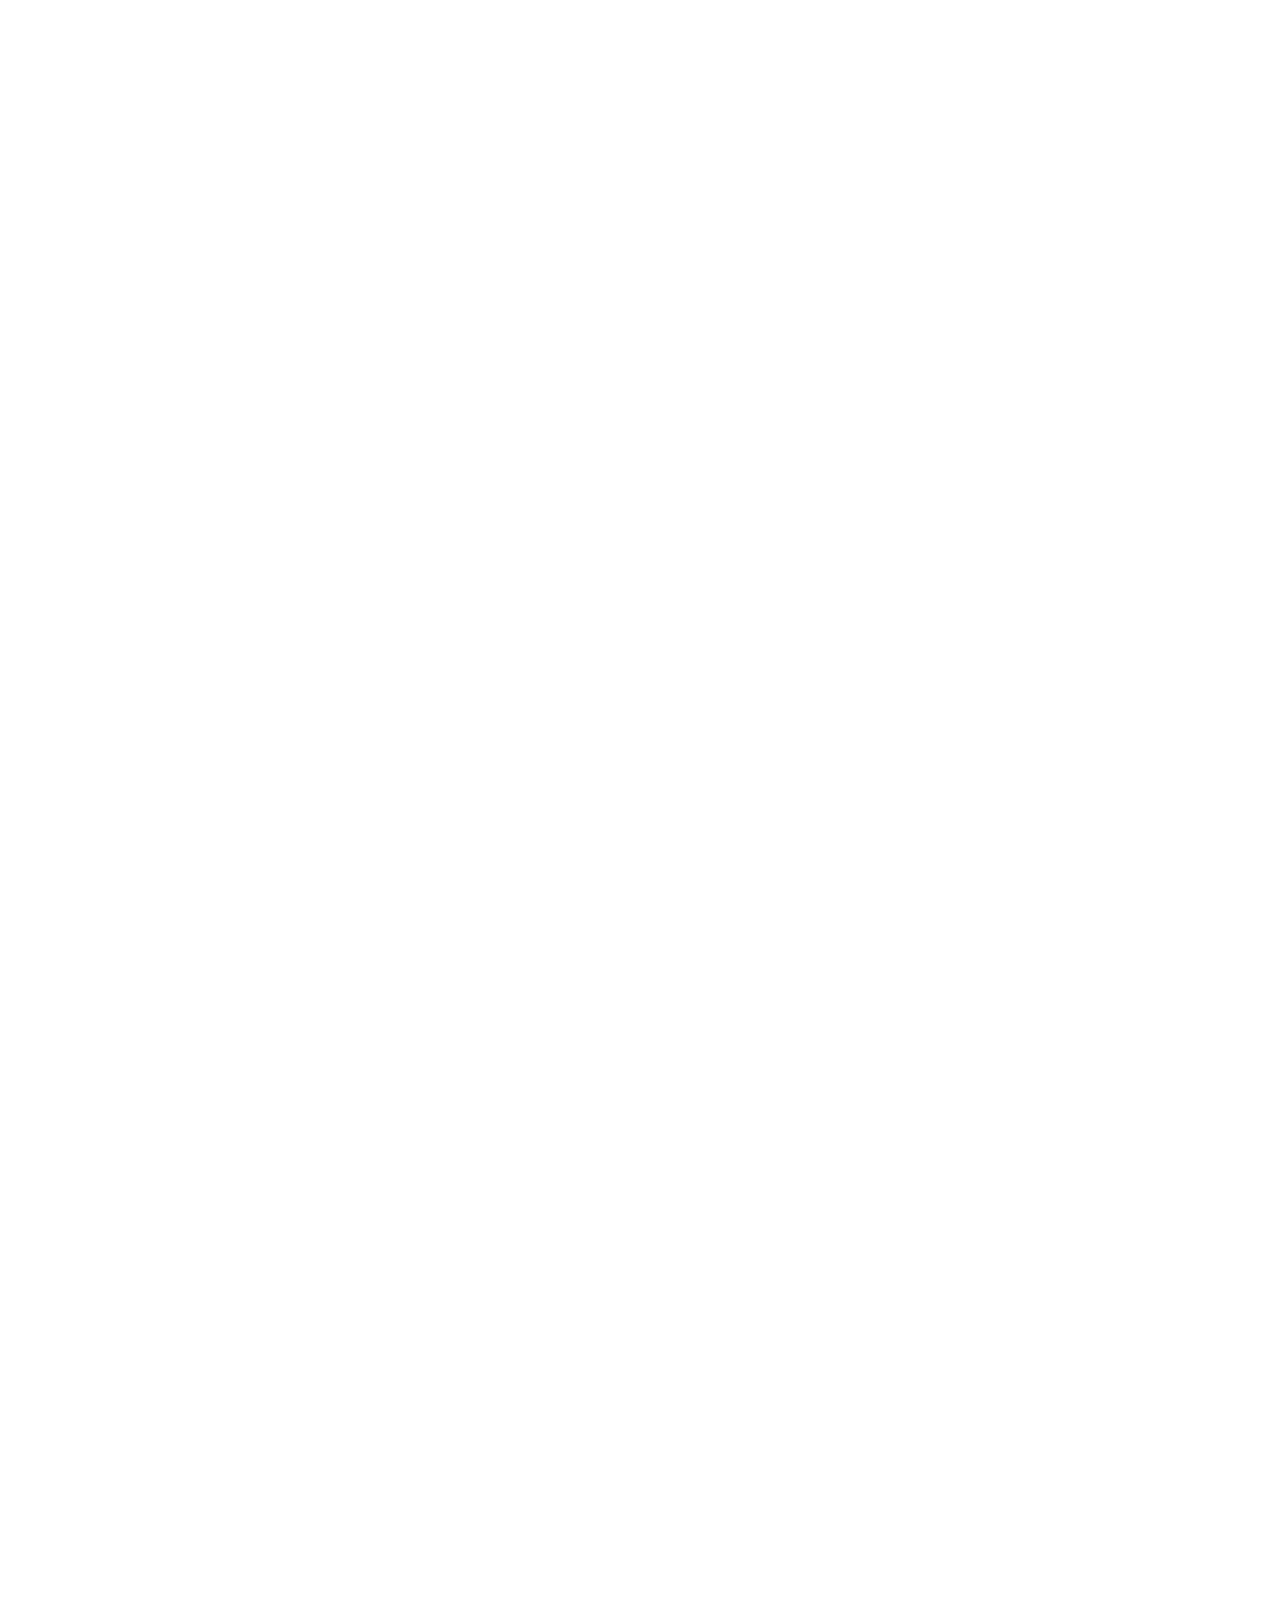
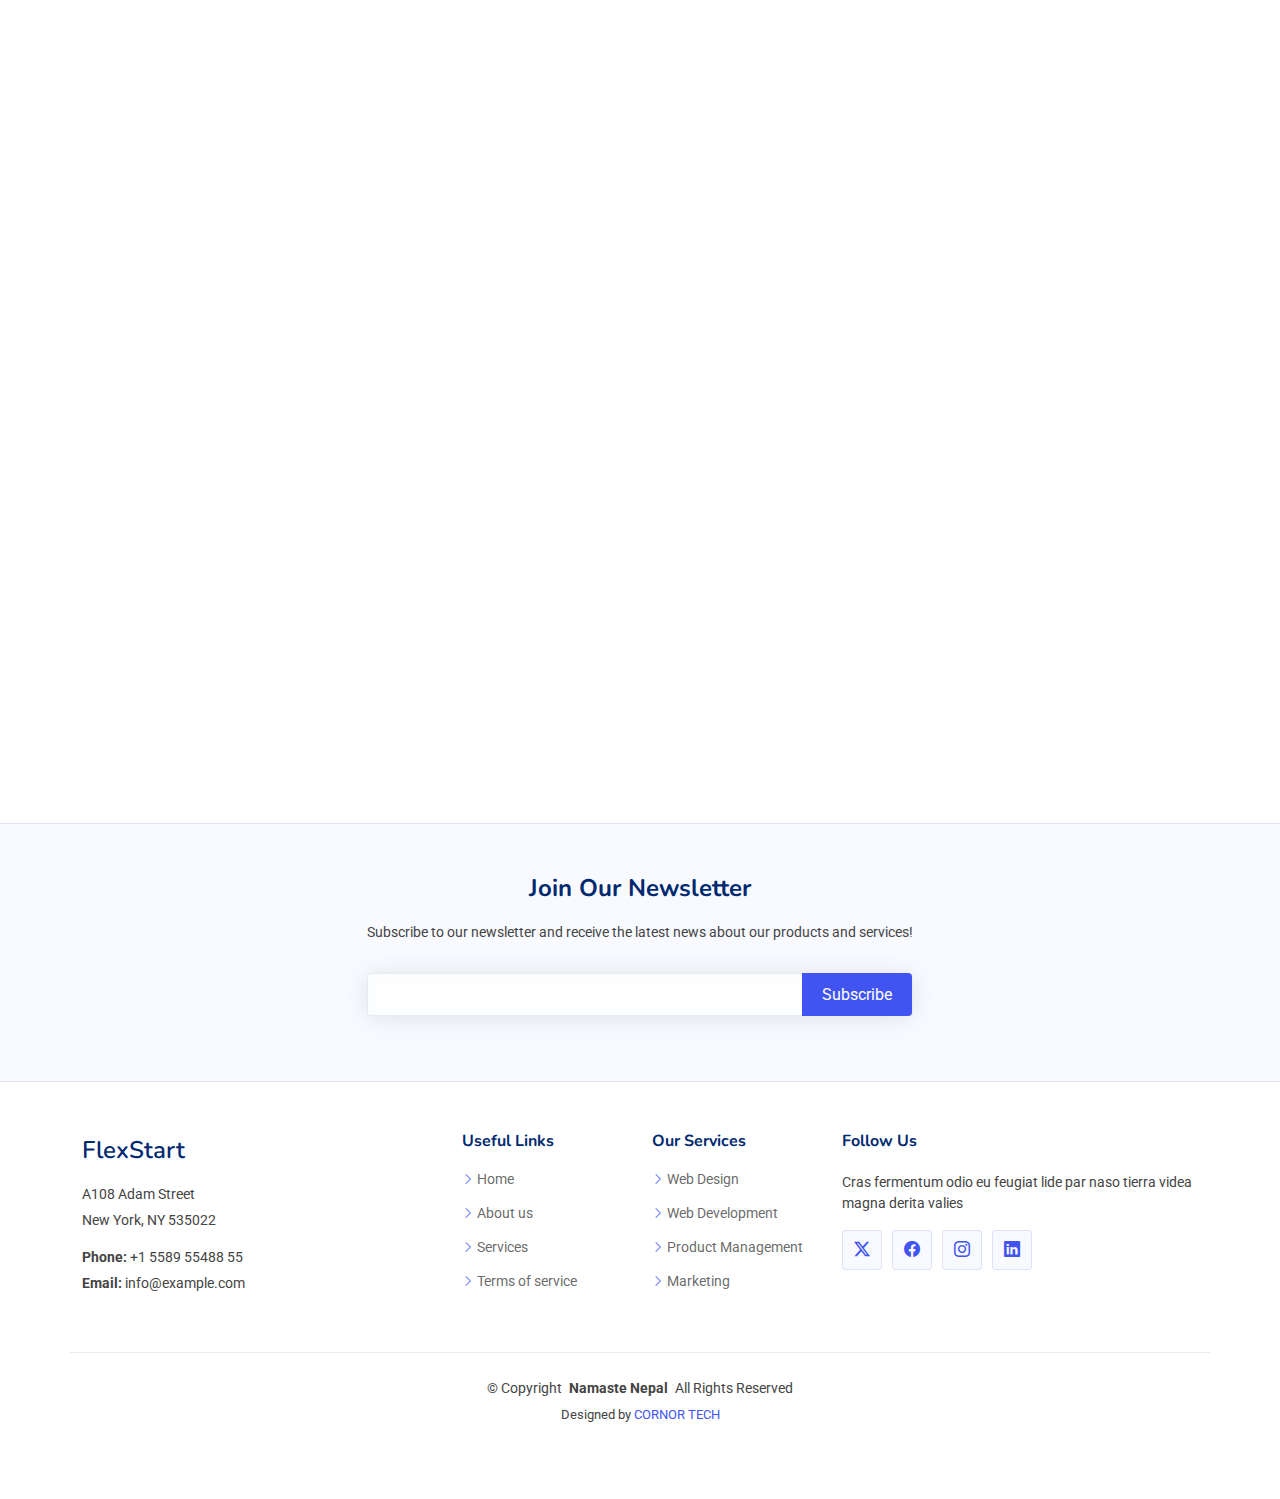
==== commit 77721ed4: "More" ====
--- a/index.html
+++ b/index.html
@@ -854,10 +854,7 @@
                   <textarea class="form-control" name="message" rows="6" placeholder="Message" required=""></textarea>
                 </div>
 
-                <div class="col-12 text-center">
-                  <div class="loading">Loading</div>
-                  <div class="error-message"></div>
-                  <div class="sent-message">Your message has been sent. Thank you!</div>
+              
 
                   <button type="submit">Send Message</button>
                 </div>
@@ -884,9 +881,6 @@
             <p>Subscribe to our newsletter and receive the latest news about our products and services!</p>
             <form action="forms/newsletter.php" method="post" class="php-email-form">
               <div class="newsletter-form"><input type="email" name="email"><input type="submit" value="Subscribe"></div>
-              <div class="loading">Loading</div>
-              <div class="error-message"></div>
-              <div class="sent-message">Your subscription request has been sent. Thank you!</div>
             </form>
           </div>
         </div>
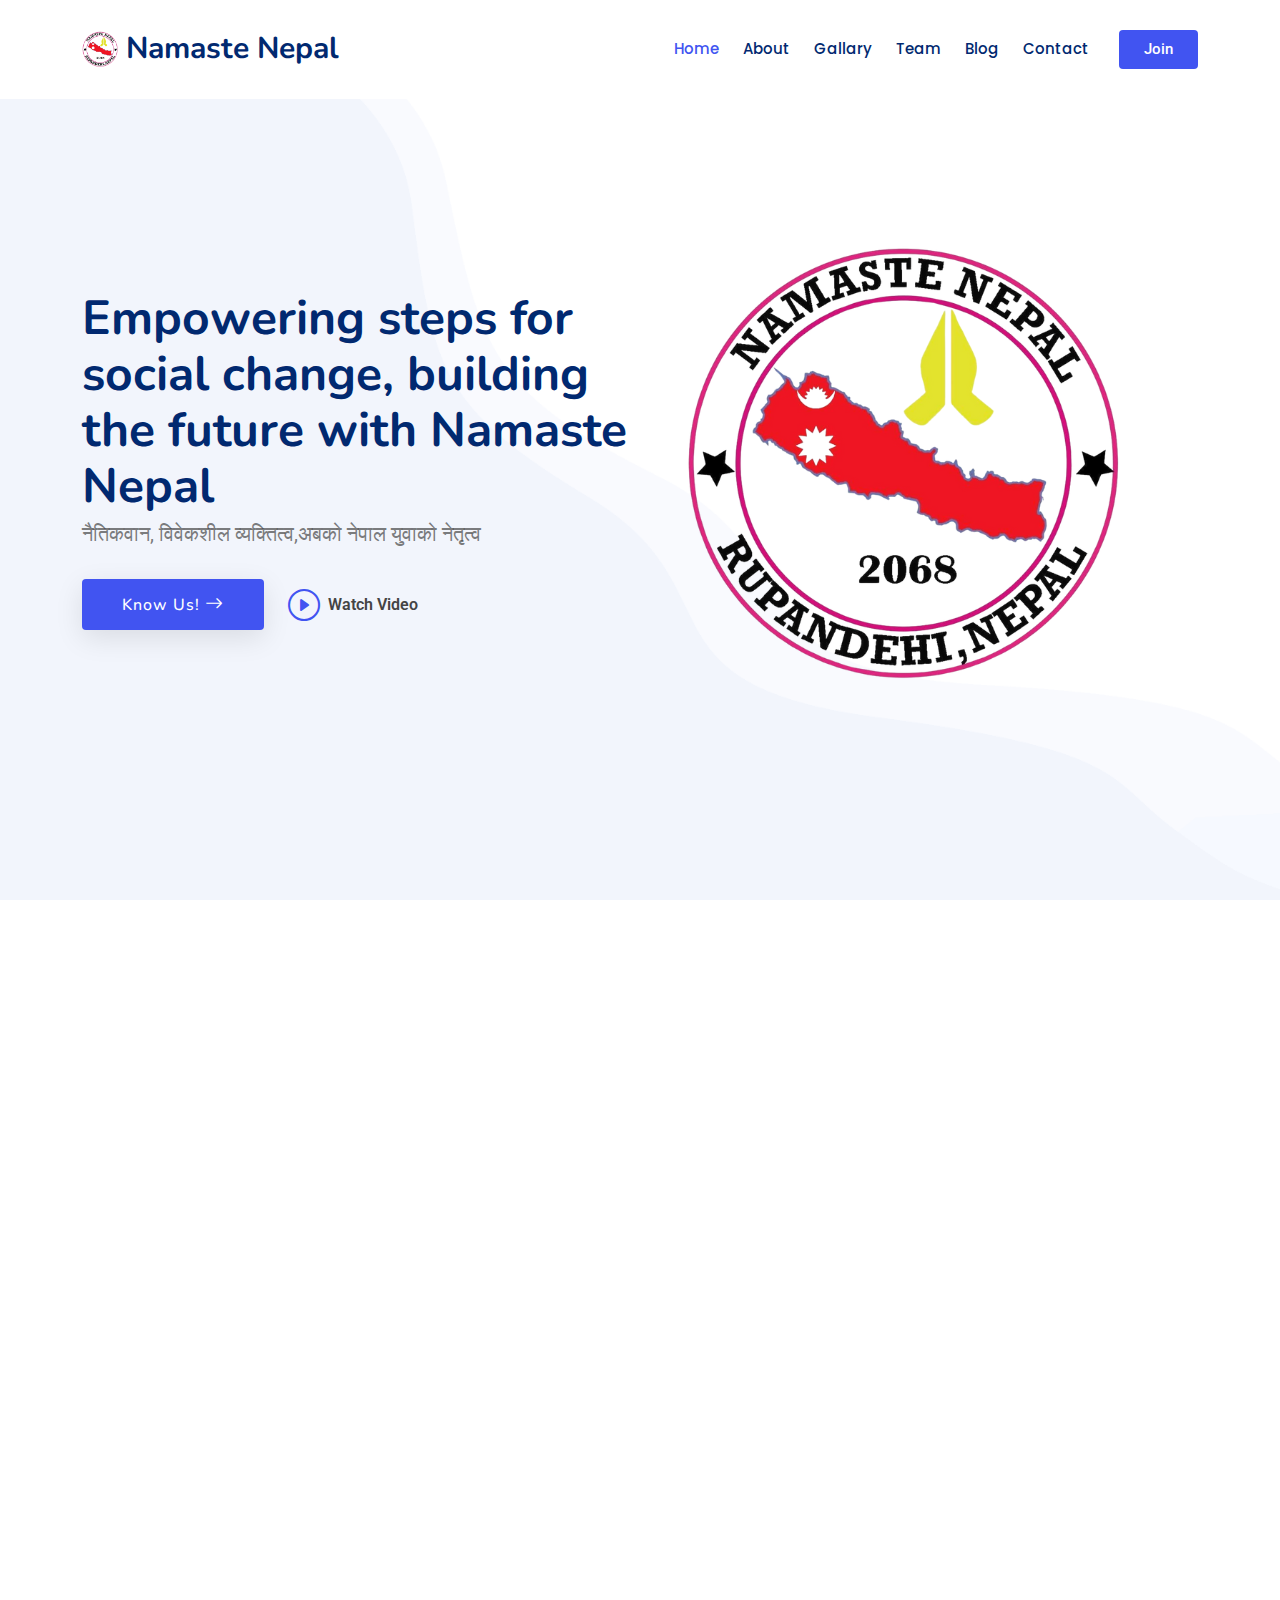
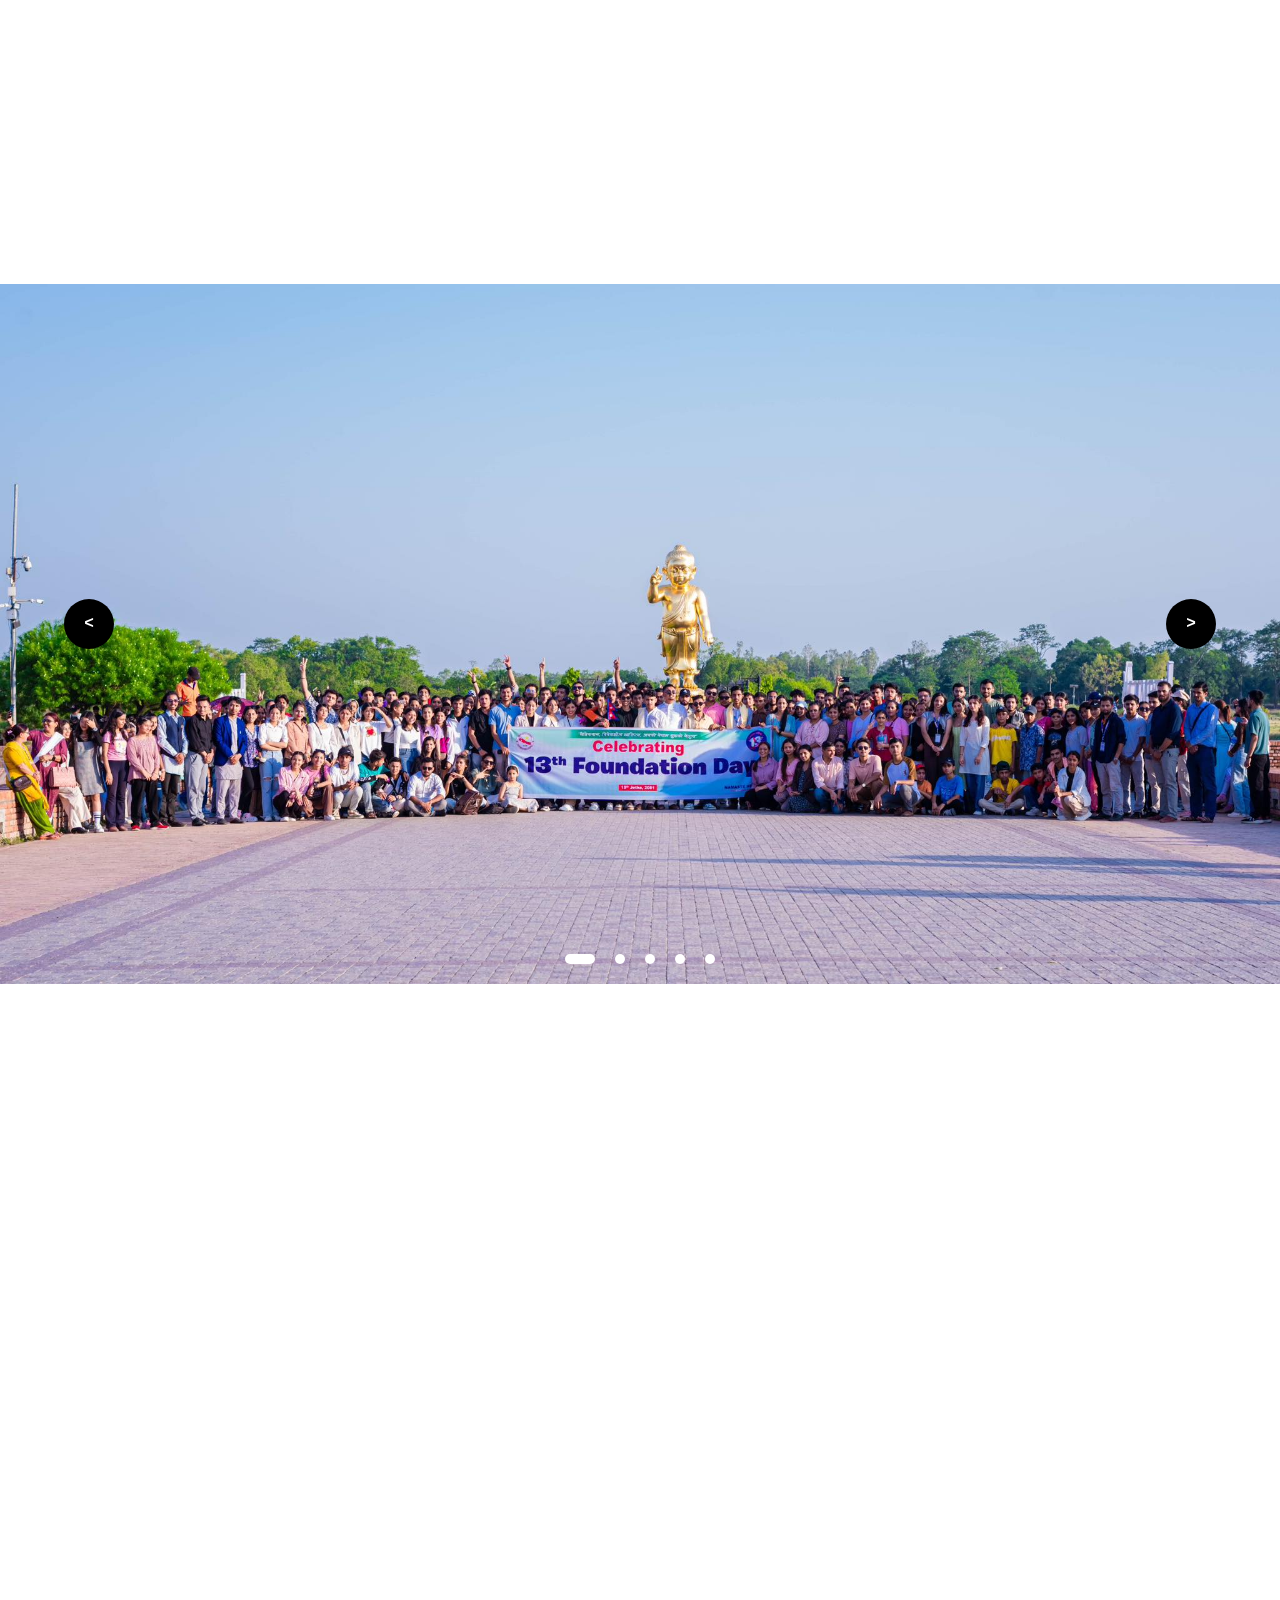
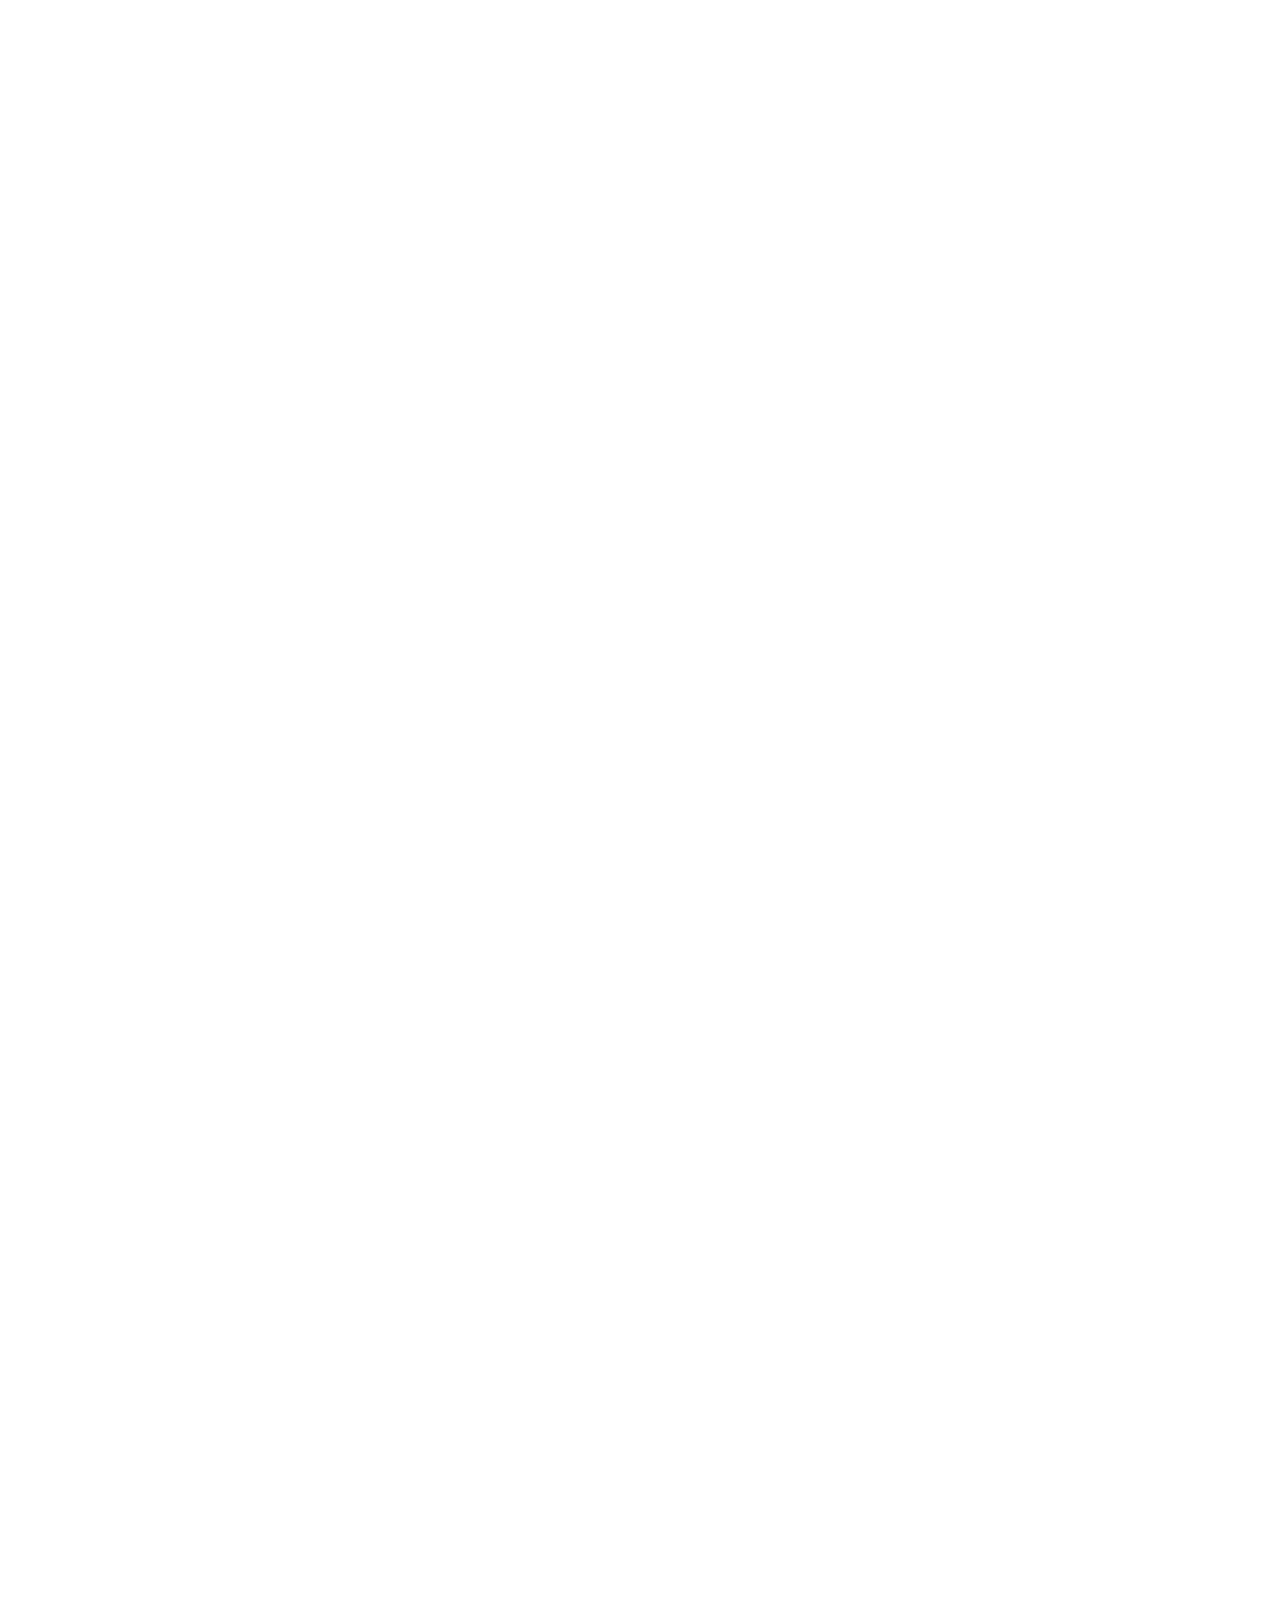
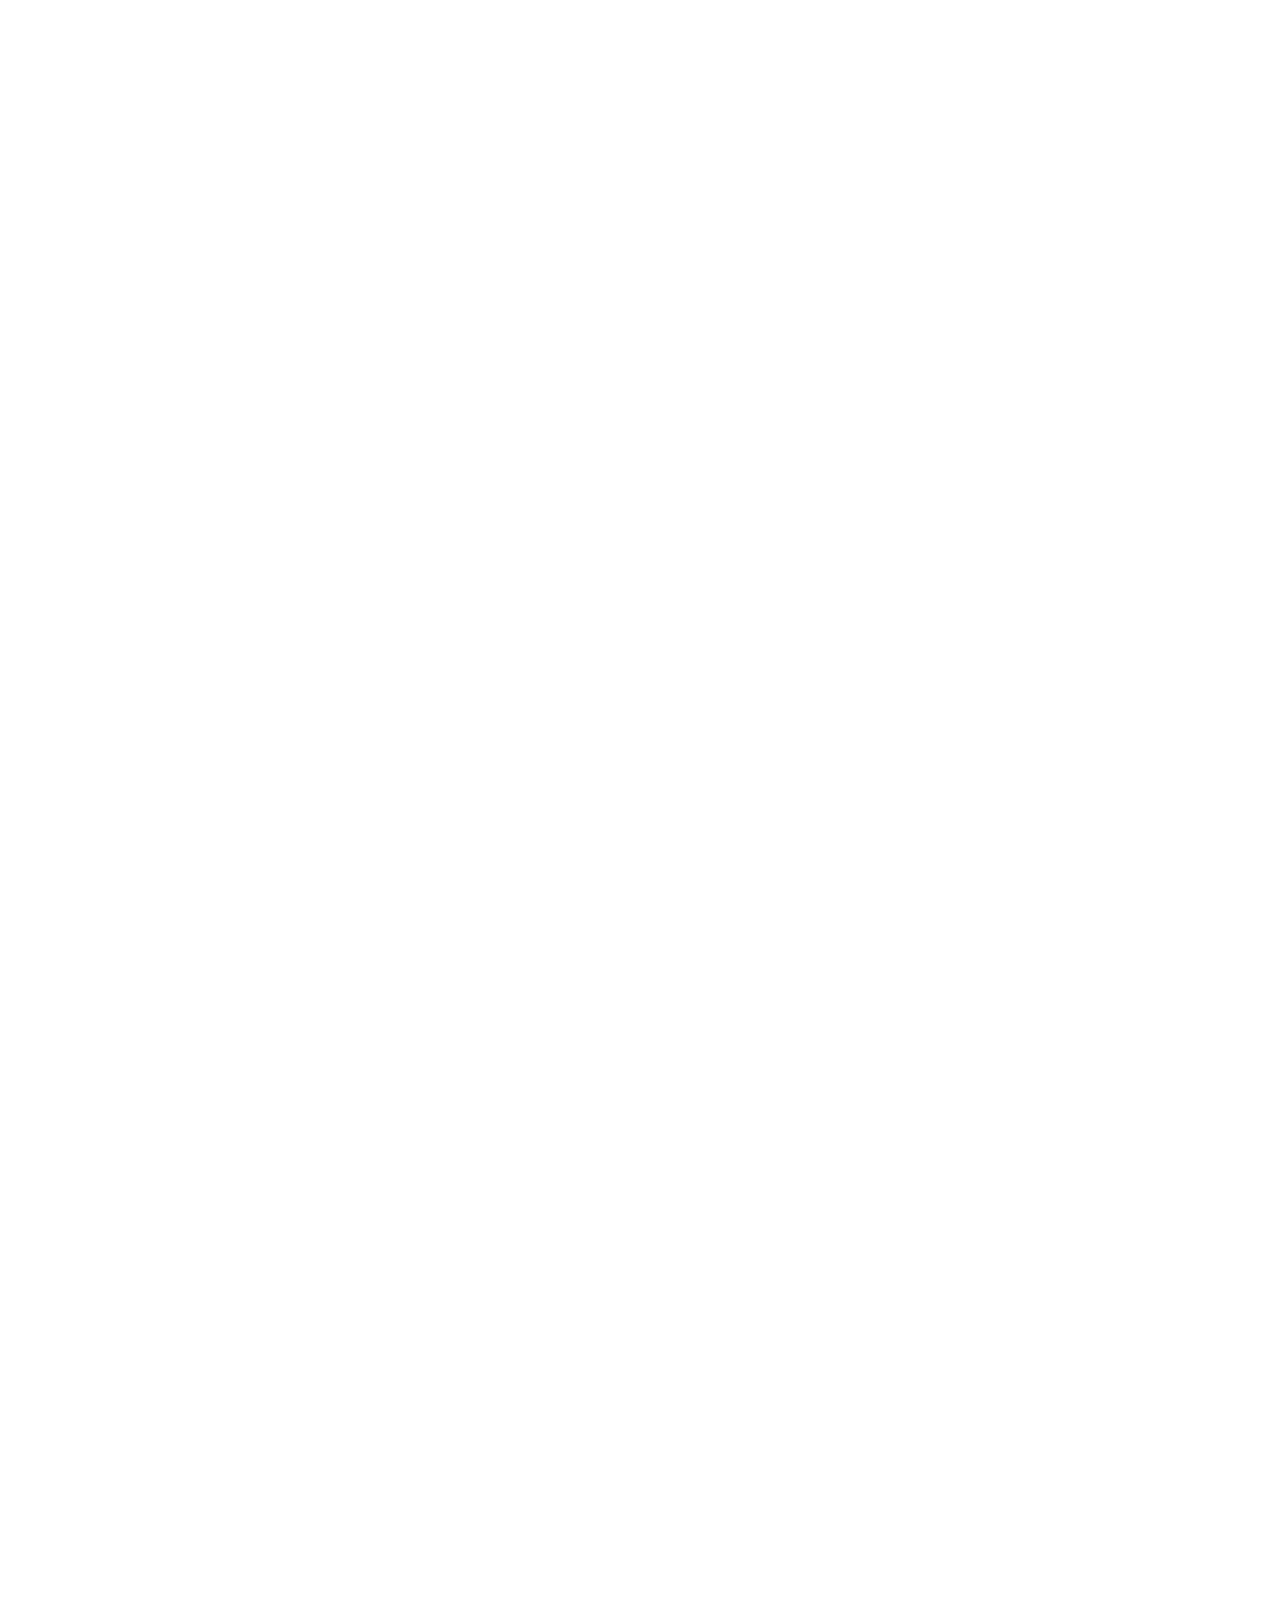
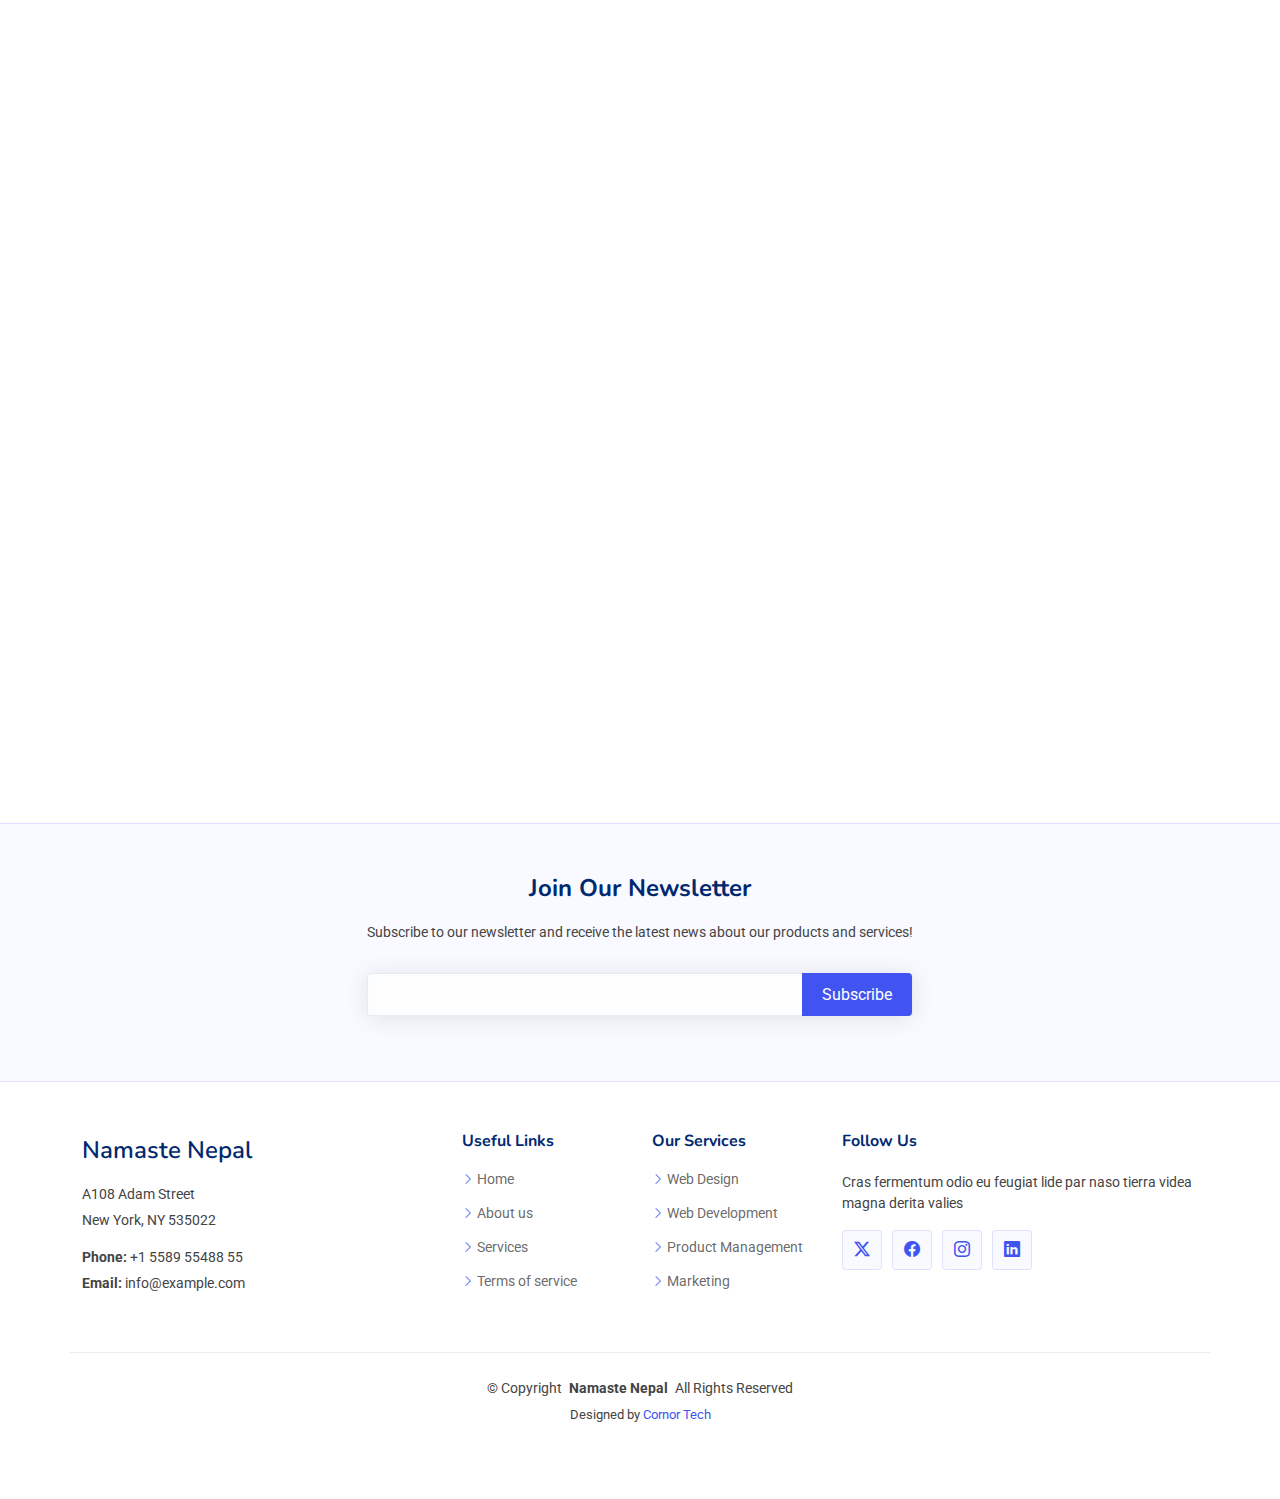
==== commit fc1ac9b5: "Design" ====
--- a/index.html
+++ b/index.html
@@ -891,7 +891,7 @@
       <div class="row gy-4">
         <div class="col-lg-4 col-md-6 footer-about">
           <a href="index.html" class="d-flex align-items-center">
-            <span class="sitename">FlexStart</span>
+            <span class="sitename">Namaste Nepal</span>
           </a>
           <div class="footer-contact pt-3">
             <p>A108 Adam Street</p>
@@ -939,7 +939,7 @@
       <p>© <span>Copyright</span> <strong class="px-1 sitename">Namaste Nepal</strong> <span>All Rights Reserved</span></p>
       <div class="credits">
         
-        Designed by <a href="https://www.facebook.com/cornortech"> CORNOR TECH</a>
+        Designed by <a href="https://www.facebook.com/cornortech"> Cornor Tech</a>
       </div>
     </div>
 
--- a/assets/css/main.css
+++ b/assets/css/main.css
@@ -147,6 +147,9 @@
     order: 2;
     margin: 0 15px 0 0;
     padding: 6px 15px;
+  }
+  .header .logo h1 {
+    font-size: 20px;
   }
 
   .header .navmenu {
@@ -284,7 +287,7 @@
 @media (max-width: 1199px) {
   .mobile-nav-toggle {
     color: var(--nav-color);
-    font-size: 28px;
+    font-size: 18px;
     line-height: 0;
     margin-right: 10px;
     cursor: pointer;
